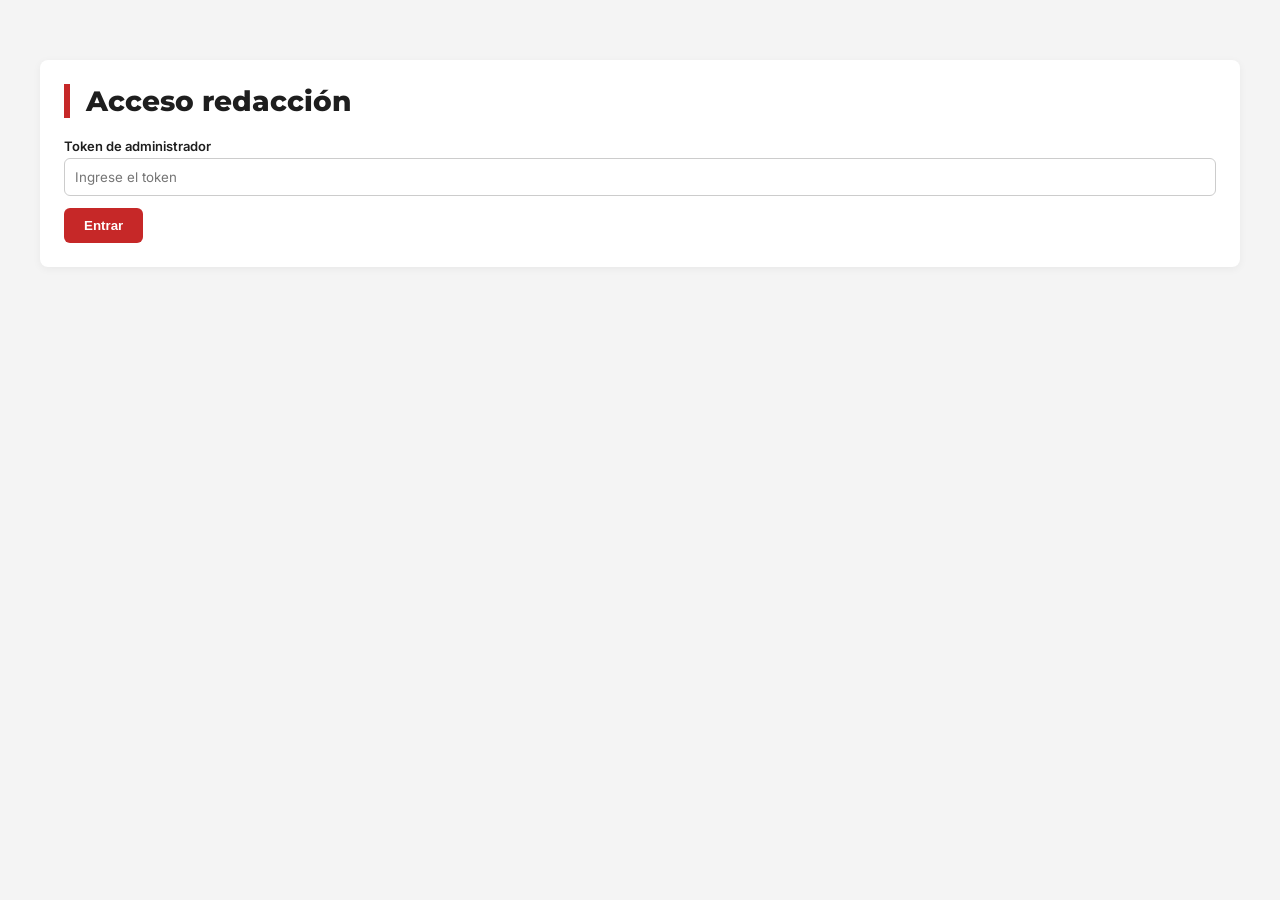
==== admin.html @ 7b851336 "Update admin.html" ====
<!DOCTYPE html>
<html lang="es">
<head>
  <meta charset="UTF-8">
  <meta name="viewport" content="width=device-width, initial-scale=1.0">
  <title>Panel · PUNTO SUR SURESTE</title>
  <link href="https://fonts.googleapis.com/css2?family=Inter:opsz@14..32&family=Montserrat:wght@700;800&family=Poppins:wght@400;600&display=swap" rel="stylesheet">
  <style>
    *{margin:0;padding:0;box-sizing:border-box}
    body{font-family:'Inter',sans-serif;background:#f4f4f4;color:#1e1e1e;padding:20px}
    .login-box,.admin-panel{max-width:1200px;margin:40px auto;background:white;padding:24px;border-radius:8px;box-shadow:0 2px 8px rgba(0,0,0,0.05)}
    h1{font-family:'Montserrat',sans-serif;font-size:28px;font-weight:800;margin-bottom:20px;border-left:6px solid #C62828;padding-left:16px}
    label{font-weight:600;display:block;margin:12px 0 4px;font-size:13px}
    input,select,textarea{width:100%;padding:10px;border:1px solid #ccc;border-radius:6px;font-family:inherit}
    button{background:#C62828;color:white;border:none;padding:10px 20px;border-radius:6px;font-weight:600;cursor:pointer;margin-top:12px}
    button.secondary{background:#2E2E2E}
    table{width:100%;border-collapse:collapse;margin:20px 0}
    th,td{padding:12px;text-align:left;border-bottom:1px solid #ddd}
    .acciones button{margin:0 4px;padding:4px 8px;font-size:12px}
    .msg{padding:10px;margin:12px 0;border-radius:6px}
    .msg.error{background:#ffebee;color:#b71c1c}
    .msg.ok{background:#e8f5e9;color:#1b5e20}
    .form-row{display:grid;grid-template-columns:1fr 1fr;gap:16px}
    @media(max-width:700px){.form-row{grid-template-columns:1fr}}
  </style>
</head>
<body>
<div id="loginSection" class="login-box"><h1>Acceso redacción</h1><label>Token de administrador</label><input type="password" id="tokenInput" placeholder="Ingrese el token"><button onclick="login()">Entrar</button><div id="loginMsg"></div></div>
<div id="adminPanel" style="display:none;" class="admin-panel"><h1>📝 Publicaciones · PUNTO SUR SURESTE</h1><button onclick="mostrarFormulario()" style="margin-bottom:16px;">+ Nueva nota</button><div id="formContainer" style="display:none; border:1px solid #ddd; padding:16px; margin-bottom:20px; border-radius:8px;"></div><div id="listaNotas"></div><button onclick="logout()" class="secondary" style="margin-top:20px;">Cerrar sesión</button></div>
<script>
  const WORKER_URL = "https://puntosur.vinceremx.workers.dev/"; // ← CAMBIE AQUÍ
  let token=null;
  async function fetchAdmin(path,method,body=null){const opts={method,headers:{'Content-Type':'application/json','X-Admin-Token':token}};if(body)opts.body=JSON.stringify(body);const res=await fetch(`${WORKER_URL}${path}`,opts);return await res.json();}
  async function login(){const t=document.getElementById('tokenInput').value.trim();if(!t)return;token=t;try{const data=await fetchAdmin('/api/admin/lista?limit=1','GET');if(data.ok||data.articulos!==undefined){localStorage.setItem('puntosur_token',token);document.getElementById('loginSection').style.display='none';document.getElementById('adminPanel').style.display='block';cargarLista();}else{document.getElementById('loginMsg').innerHTML='<div class="msg error">Token inválido</div>';token=null;}}catch(e){document.getElementById('loginMsg').innerHTML='<div class="msg error">Error de conexión</div>';}}
  async function cargarLista(){const data=await fetchAdmin('/api/admin/lista?limit=100','GET');const arts=data.articulos||[];const html=`<table><thead><tr><th>ID</th><th>Título</th><th>Categoría</th><th>Autor</th><th>Principal</th><th>Fecha</th><th>Acciones</th></tr></thead><tbody>${arts.map(a=>`<tr><td>${a.id}</td><td>${a.titulo.substring(0,60)}</td><td>${a.categoria}</td><td>${a.autor}</td><td>${a.es_principal?'✅':'❌'}</td><td>${new Date(a.timestamp).toLocaleDateString()}</td><td class="acciones"><button onclick="editarNota(${a.id})">Editar</button><button onclick="eliminarNota(${a.id})">Eliminar</button></td></tr>`).join('')}</tbody></table>`;document.getElementById('listaNotas').innerHTML=html;}
  async function eliminarNota(id){if(!confirm('¿Eliminar permanentemente?'))return;const res=await fetchAdmin(`/api/admin/eliminar?id=${id}`,'DELETE');if(res.ok)cargarLista();else alert('Error al eliminar');}
  function mostrarFormulario(nota=null){const isEdit=!!nota;const container=document.getElementById('formContainer');container.innerHTML=`<h3>${isEdit?'Editar nota':'Nueva nota'}</h3><div class="form-row"><div><label>Título *</label><input id="titulo" value="${nota?.titulo||''}"></div><div><label>Categoría</label><select id="categoria"><option>Sureste</option><option>Nacional</option><option>Seguridad</option><option>Deportes</option></select></div></div><div><label>Resumen</label><textarea id="resumen" rows="2">${nota?.resumen||''}</textarea></div><div><label>Cuerpo completo</label><textarea id="cuerpo" rows="8">${nota?.cuerpo||''}</textarea></div><div class="form-row"><div><label>Autor</label><input id="autor" value="${nota?.autor||'Redacción Punto Sur'}"></div><div><label>Cargo</label><input id="cargo" value="${nota?.cargo||''}"></div></div><div class="form-row"><div><label>URL imagen principal</label><input id="imgUrl" value="${nota?.img_url||''}"></div><div><label>URL miniatura</label><input id="imgSmall" value="${nota?.img_small||''}"></div></div><div><label style="display:inline-block; margin-right:12px;"><input type="checkbox" id="esPrincipal" ${nota?.es_principal?'checked':''}> Marcar como principal</label></div><button onclick="guardarNota(${isEdit?nota.id:'null'})">${isEdit?'Actualizar':'Publicar'}</button><button onclick="cancelarForm()" class="secondary">Cancelar</button>`;if(isEdit)document.getElementById('categoria').value=nota.categoria;container.style.display='block';}
  async function guardarNota(id){const data={titulo:document.getElementById('titulo').value.trim(),resumen:document.getElementById('resumen').value,cuerpo:document.getElementById('cuerpo').value,categoria:document.getElementById('categoria').value,autor:document.getElementById('autor').value||'Redacción Punto Sur',cargo:document.getElementById('cargo').value,esPrincipal:document.getElementById('esPrincipal').checked,imgUrl:document.getElementById('imgUrl').value,imgSmall:document.getElementById('imgSmall').value};if(!data.titulo)return alert('El título es obligatorio');let res;if(id){data.id=id;res=await fetchAdmin('/api/admin/editar','PUT',data);}else{res=await fetchAdmin('/api/admin/publicar','POST',data);}if(res.ok){cancelarForm();cargarLista();}else{alert('Error: '+(res.error||'desconocido'));}}
  async function editarNota(id){const data=await fetch(`${WORKER_URL}/api/noticia?id=${id}`).then(r=>r.json());if(data.articulo)mostrarFormulario(data.articulo);}
  function cancelarForm(){document.getElementById('formContainer').style.display='none';}
  function logout(){localStorage.removeItem('puntosur_token');location.reload();}
  const saved=localStorage.getItem('puntosur_token');if(saved){token=saved;document.getElementById('loginSection').style.display='none';document.getElementById('adminPanel').style.display='block';cargarLista();}
</script>
</body>
</html>
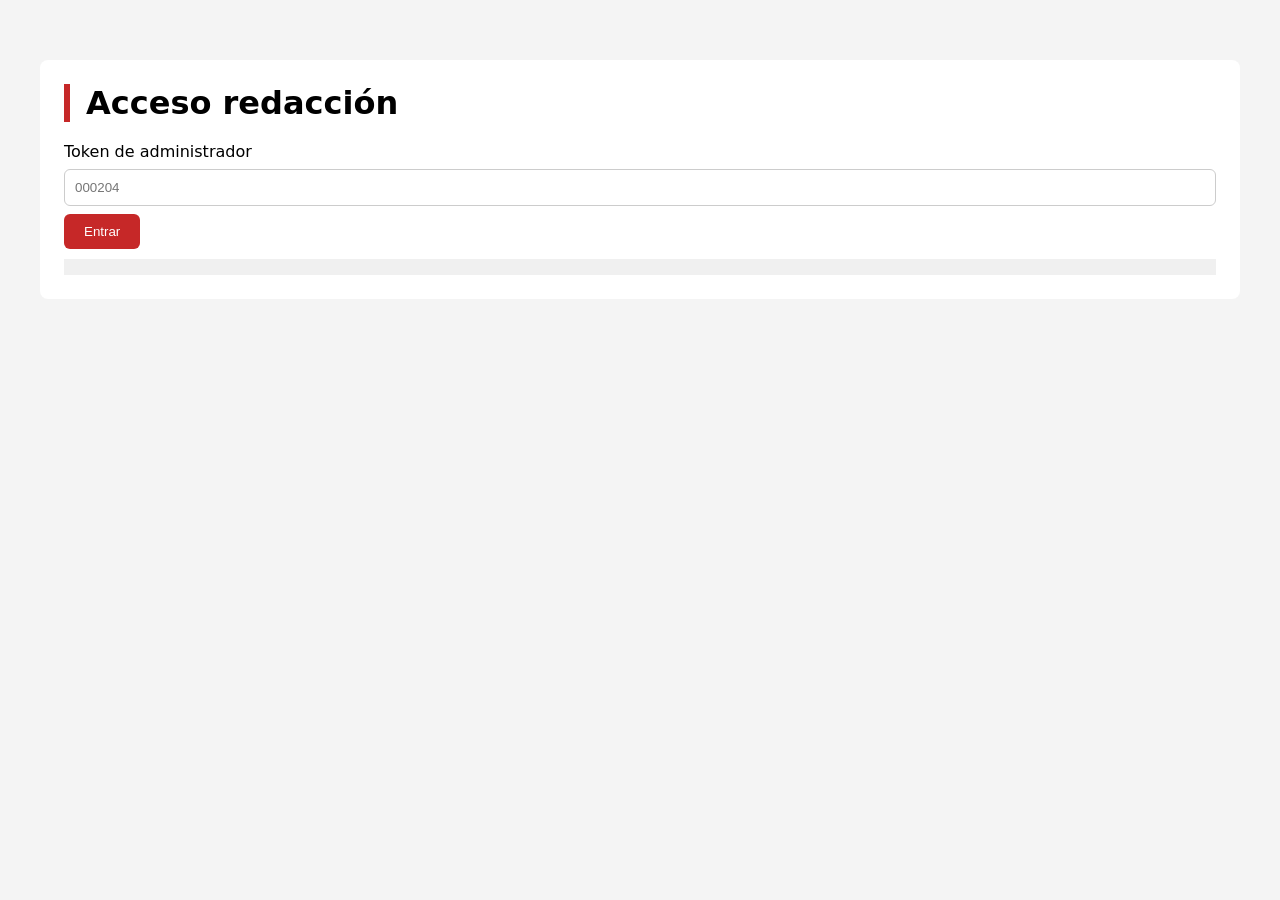
==== commit 6172f4d9: "Update admin.html" ====
--- a/admin.html
+++ b/admin.html
@@ -4,42 +4,148 @@
   <meta charset="UTF-8">
   <meta name="viewport" content="width=device-width, initial-scale=1.0">
   <title>Panel · PUNTO SUR SURESTE</title>
-  <link href="https://fonts.googleapis.com/css2?family=Inter:opsz@14..32&family=Montserrat:wght@700;800&family=Poppins:wght@400;600&display=swap" rel="stylesheet">
   <style>
     *{margin:0;padding:0;box-sizing:border-box}
-    body{font-family:'Inter',sans-serif;background:#f4f4f4;color:#1e1e1e;padding:20px}
-    .login-box,.admin-panel{max-width:1200px;margin:40px auto;background:white;padding:24px;border-radius:8px;box-shadow:0 2px 8px rgba(0,0,0,0.05)}
-    h1{font-family:'Montserrat',sans-serif;font-size:28px;font-weight:800;margin-bottom:20px;border-left:6px solid #C62828;padding-left:16px}
-    label{font-weight:600;display:block;margin:12px 0 4px;font-size:13px}
-    input,select,textarea{width:100%;padding:10px;border:1px solid #ccc;border-radius:6px;font-family:inherit}
-    button{background:#C62828;color:white;border:none;padding:10px 20px;border-radius:6px;font-weight:600;cursor:pointer;margin-top:12px}
+    body{font-family:system-ui;background:#f4f4f4;padding:20px}
+    .login-box,.admin-panel{max-width:1200px;margin:40px auto;background:white;padding:24px;border-radius:8px}
+    h1{border-left:6px solid #C62828;padding-left:16px;margin-bottom:20px}
+    input,textarea,select{width:100%;padding:10px;margin:8px 0;border:1px solid #ccc;border-radius:6px}
+    button{background:#C62828;color:white;border:none;padding:10px 20px;border-radius:6px;cursor:pointer}
     button.secondary{background:#2E2E2E}
-    table{width:100%;border-collapse:collapse;margin:20px 0}
-    th,td{padding:12px;text-align:left;border-bottom:1px solid #ddd}
-    .acciones button{margin:0 4px;padding:4px 8px;font-size:12px}
-    .msg{padding:10px;margin:12px 0;border-radius:6px}
-    .msg.error{background:#ffebee;color:#b71c1c}
-    .msg.ok{background:#e8f5e9;color:#1b5e20}
-    .form-row{display:grid;grid-template-columns:1fr 1fr;gap:16px}
-    @media(max-width:700px){.form-row{grid-template-columns:1fr}}
+    table{width:100%;border-collapse:collapse;margin-top:20px}
+    th,td{padding:10px;text-align:left;border-bottom:1px solid #ddd}
+    .error{color:#b71c1c;background:#ffebee;padding:10px;margin-top:10px}
+    .debug{background:#f0f0f0;padding:8px;font-size:12px;margin-top:10px;word-break:break-all}
   </style>
 </head>
 <body>
-<div id="loginSection" class="login-box"><h1>Acceso redacción</h1><label>Token de administrador</label><input type="password" id="tokenInput" placeholder="Ingrese el token"><button onclick="login()">Entrar</button><div id="loginMsg"></div></div>
-<div id="adminPanel" style="display:none;" class="admin-panel"><h1>📝 Publicaciones · PUNTO SUR SURESTE</h1><button onclick="mostrarFormulario()" style="margin-bottom:16px;">+ Nueva nota</button><div id="formContainer" style="display:none; border:1px solid #ddd; padding:16px; margin-bottom:20px; border-radius:8px;"></div><div id="listaNotas"></div><button onclick="logout()" class="secondary" style="margin-top:20px;">Cerrar sesión</button></div>
+<div id="loginSection" class="login-box">
+  <h1>Acceso redacción</h1>
+  <label>Token de administrador</label>
+  <input type="password" id="tokenInput" placeholder="000204">
+  <button onclick="login()">Entrar</button>
+  <div id="loginMsg"></div>
+  <div class="debug" id="debugInfo"></div>
+</div>
+<div id="adminPanel" style="display:none;" class="admin-panel">
+  <h1>📝 Publicaciones</h1>
+  <button onclick="mostrarFormulario()">+ Nueva nota</button>
+  <div id="formContainer" style="display:none; border:1px solid #ddd; padding:16px; margin:20px 0;"></div>
+  <div id="listaNotas"></div>
+  <button onclick="logout()" class="secondary">Cerrar sesión</button>
+</div>
 <script>
-  const WORKER_URL = "https://puntosur.vinceremx.workers.dev/"; // ← CAMBIE AQUÍ
-  let token=null;
-  async function fetchAdmin(path,method,body=null){const opts={method,headers:{'Content-Type':'application/json','X-Admin-Token':token}};if(body)opts.body=JSON.stringify(body);const res=await fetch(`${WORKER_URL}${path}`,opts);return await res.json();}
-  async function login(){const t=document.getElementById('tokenInput').value.trim();if(!t)return;token=t;try{const data=await fetchAdmin('/api/admin/lista?limit=1','GET');if(data.ok||data.articulos!==undefined){localStorage.setItem('puntosur_token',token);document.getElementById('loginSection').style.display='none';document.getElementById('adminPanel').style.display='block';cargarLista();}else{document.getElementById('loginMsg').innerHTML='<div class="msg error">Token inválido</div>';token=null;}}catch(e){document.getElementById('loginMsg').innerHTML='<div class="msg error">Error de conexión</div>';}}
-  async function cargarLista(){const data=await fetchAdmin('/api/admin/lista?limit=100','GET');const arts=data.articulos||[];const html=`<table><thead><tr><th>ID</th><th>Título</th><th>Categoría</th><th>Autor</th><th>Principal</th><th>Fecha</th><th>Acciones</th></tr></thead><tbody>${arts.map(a=>`<tr><td>${a.id}</td><td>${a.titulo.substring(0,60)}</td><td>${a.categoria}</td><td>${a.autor}</td><td>${a.es_principal?'✅':'❌'}</td><td>${new Date(a.timestamp).toLocaleDateString()}</td><td class="acciones"><button onclick="editarNota(${a.id})">Editar</button><button onclick="eliminarNota(${a.id})">Eliminar</button></td></tr>`).join('')}</tbody></table>`;document.getElementById('listaNotas').innerHTML=html;}
-  async function eliminarNota(id){if(!confirm('¿Eliminar permanentemente?'))return;const res=await fetchAdmin(`/api/admin/eliminar?id=${id}`,'DELETE');if(res.ok)cargarLista();else alert('Error al eliminar');}
-  function mostrarFormulario(nota=null){const isEdit=!!nota;const container=document.getElementById('formContainer');container.innerHTML=`<h3>${isEdit?'Editar nota':'Nueva nota'}</h3><div class="form-row"><div><label>Título *</label><input id="titulo" value="${nota?.titulo||''}"></div><div><label>Categoría</label><select id="categoria"><option>Sureste</option><option>Nacional</option><option>Seguridad</option><option>Deportes</option></select></div></div><div><label>Resumen</label><textarea id="resumen" rows="2">${nota?.resumen||''}</textarea></div><div><label>Cuerpo completo</label><textarea id="cuerpo" rows="8">${nota?.cuerpo||''}</textarea></div><div class="form-row"><div><label>Autor</label><input id="autor" value="${nota?.autor||'Redacción Punto Sur'}"></div><div><label>Cargo</label><input id="cargo" value="${nota?.cargo||''}"></div></div><div class="form-row"><div><label>URL imagen principal</label><input id="imgUrl" value="${nota?.img_url||''}"></div><div><label>URL miniatura</label><input id="imgSmall" value="${nota?.img_small||''}"></div></div><div><label style="display:inline-block; margin-right:12px;"><input type="checkbox" id="esPrincipal" ${nota?.es_principal?'checked':''}> Marcar como principal</label></div><button onclick="guardarNota(${isEdit?nota.id:'null'})">${isEdit?'Actualizar':'Publicar'}</button><button onclick="cancelarForm()" class="secondary">Cancelar</button>`;if(isEdit)document.getElementById('categoria').value=nota.categoria;container.style.display='block';}
-  async function guardarNota(id){const data={titulo:document.getElementById('titulo').value.trim(),resumen:document.getElementById('resumen').value,cuerpo:document.getElementById('cuerpo').value,categoria:document.getElementById('categoria').value,autor:document.getElementById('autor').value||'Redacción Punto Sur',cargo:document.getElementById('cargo').value,esPrincipal:document.getElementById('esPrincipal').checked,imgUrl:document.getElementById('imgUrl').value,imgSmall:document.getElementById('imgSmall').value};if(!data.titulo)return alert('El título es obligatorio');let res;if(id){data.id=id;res=await fetchAdmin('/api/admin/editar','PUT',data);}else{res=await fetchAdmin('/api/admin/publicar','POST',data);}if(res.ok){cancelarForm();cargarLista();}else{alert('Error: '+(res.error||'desconocido'));}}
-  async function editarNota(id){const data=await fetch(`${WORKER_URL}/api/noticia?id=${id}`).then(r=>r.json());if(data.articulo)mostrarFormulario(data.articulo);}
-  function cancelarForm(){document.getElementById('formContainer').style.display='none';}
-  function logout(){localStorage.removeItem('puntosur_token');location.reload();}
-  const saved=localStorage.getItem('puntosur_token');if(saved){token=saved;document.getElementById('loginSection').style.display='none';document.getElementById('adminPanel').style.display='block';cargarLista();}
+  const WORKER_URL = "https://puntosur.vinceremx.workers.dev"; // ← VERIFIQUE QUE SEA ESTA URL
+  let token = null;
+
+  async function fetchAdmin(path, method, body = null) {
+    const opts = {
+      method,
+      headers: { 'Content-Type': 'application/json', 'X-Admin-Token': token }
+    };
+    if (body) opts.body = JSON.stringify(body);
+    const res = await fetch(`${WORKER_URL}${path}`, opts);
+    return await res.json();
+  }
+
+  async function login() {
+    const t = document.getElementById('tokenInput').value.trim();
+    if (!t) return;
+    token = t;
+    document.getElementById('debugInfo').innerHTML = `Enviando token: "${token}" a ${WORKER_URL}/api/admin/lista`;
+    try {
+      const data = await fetchAdmin('/api/admin/lista?limit=1', 'GET');
+      document.getElementById('debugInfo').innerHTML += `<br>Respuesta: ${JSON.stringify(data)}`;
+      if (data.ok === true || data.articulos !== undefined) {
+        localStorage.setItem('puntosur_token', token);
+        document.getElementById('loginSection').style.display = 'none';
+        document.getElementById('adminPanel').style.display = 'block';
+        cargarLista();
+      } else {
+        document.getElementById('loginMsg').innerHTML = '<div class="error">Token inválido. Respuesta: ' + JSON.stringify(data) + '</div>';
+        token = null;
+      }
+    } catch(e) {
+      document.getElementById('loginMsg').innerHTML = '<div class="error">Error de conexión: ' + e.message + '</div>';
+      token = null;
+    }
+  }
+
+  async function cargarLista() {
+    const data = await fetchAdmin('/api/admin/lista?limit=100', 'GET');
+    const arts = data.articulos || [];
+    const html = `<table><thead><tr><th>ID</th><th>Título</th><th>Categoría</th><th>Autor</th><th>Principal</th><th>Fecha</th><th>Acciones</th></tr></thead><tbody>
+      ${arts.map(a => `<tr><td>${a.id}</td><td>${a.titulo.substring(0,60)}</td><td>${a.categoria}</td><td>${a.autor}</td><td>${a.es_principal?'✅':'❌'}</td><td>${new Date(a.timestamp).toLocaleDateString()}</td><td><button onclick="editarNota(${a.id})">Editar</button> <button onclick="eliminarNota(${a.id})">Eliminar</button></td>`).join('')}
+    </tbody></table>`;
+    document.getElementById('listaNotas').innerHTML = html;
+  }
+
+  async function eliminarNota(id) {
+    if(!confirm('¿Eliminar?')) return;
+    const res = await fetchAdmin(`/api/admin/eliminar?id=${id}`, 'DELETE');
+    if(res.ok) cargarLista();
+    else alert('Error');
+  }
+
+  function mostrarFormulario(nota = null) {
+    const isEdit = !!nota;
+    const container = document.getElementById('formContainer');
+    container.innerHTML = `
+      <h3>${isEdit ? 'Editar' : 'Nueva nota'}</h3>
+      <input id="titulo" placeholder="Título *" value="${nota?.titulo || ''}">
+      <select id="categoria"><option>Sureste</option><option>Nacional</option><option>Seguridad</option><option>Deportes</option></select>
+      <textarea id="resumen" rows="2" placeholder="Resumen">${nota?.resumen || ''}</textarea>
+      <textarea id="cuerpo" rows="6" placeholder="Cuerpo">${nota?.cuerpo || ''}</textarea>
+      <input id="autor" placeholder="Autor" value="${nota?.autor || 'Redacción Punto Sur'}">
+      <input id="cargo" placeholder="Cargo" value="${nota?.cargo || ''}">
+      <input id="imgUrl" placeholder="URL imagen principal" value="${nota?.img_url || ''}">
+      <input id="imgSmall" placeholder="URL miniatura" value="${nota?.img_small || ''}">
+      <label><input type="checkbox" id="esPrincipal" ${nota?.es_principal ? 'checked' : ''}> Marcar como principal</label>
+      <button onclick="guardarNota(${isEdit ? nota.id : 'null'})">${isEdit ? 'Actualizar' : 'Publicar'}</button>
+      <button onclick="cancelarForm()" class="secondary">Cancelar</button>
+    `;
+    if(isEdit) document.getElementById('categoria').value = nota.categoria;
+    container.style.display = 'block';
+  }
+
+  async function guardarNota(id) {
+    const data = {
+      titulo: document.getElementById('titulo').value.trim(),
+      resumen: document.getElementById('resumen').value,
+      cuerpo: document.getElementById('cuerpo').value,
+      categoria: document.getElementById('categoria').value,
+      autor: document.getElementById('autor').value || 'Redacción Punto Sur',
+      cargo: document.getElementById('cargo').value,
+      esPrincipal: document.getElementById('esPrincipal').checked,
+      imgUrl: document.getElementById('imgUrl').value,
+      imgSmall: document.getElementById('imgSmall').value
+    };
+    if(!data.titulo) return alert('Título obligatorio');
+    let res;
+    if(id) { data.id = id; res = await fetchAdmin('/api/admin/editar', 'PUT', data); }
+    else { res = await fetchAdmin('/api/admin/publicar', 'POST', data); }
+    if(res.ok) { cancelarForm(); cargarLista(); }
+    else alert('Error: ' + (res.error || 'desconocido'));
+  }
+
+  async function editarNota(id) {
+    const data = await fetch(`${WORKER_URL}/api/noticia?id=${id}`).then(r=>r.json());
+    if(data.articulo) mostrarFormulario(data.articulo);
+  }
+
+  function cancelarForm() { document.getElementById('formContainer').style.display = 'none'; }
+  function logout() { localStorage.removeItem('puntosur_token'); location.reload(); }
+
+  // Limpiar localStorage antiguo al cargar la página
+  const saved = localStorage.getItem('puntosur_token');
+  if(saved) {
+    // Opcional: mostrar un mensaje
+    console.log("Token guardado encontrado:", saved);
+    token = saved;
+    document.getElementById('loginSection').style.display = 'none';
+    document.getElementById('adminPanel').style.display = 'block';
+    cargarLista();
+  }
 </script>
 </body>
 </html>
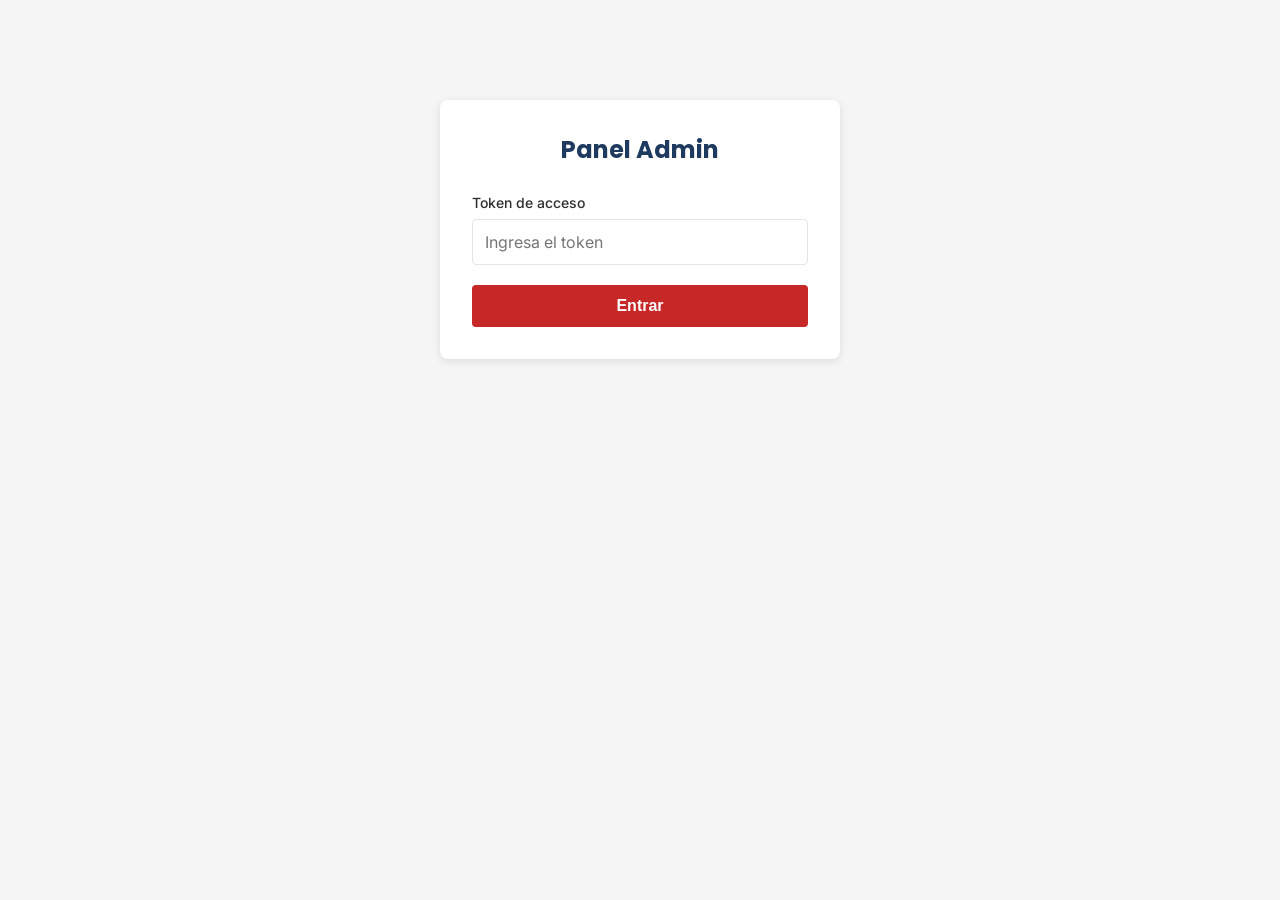
==== commit 096c5340: "Add files via upload" ====
--- a/admin.html
+++ b/admin.html
@@ -1,151 +1,810 @@
-<!DOCTYPE html>
-<html lang="es">
-<head>
-  <meta charset="UTF-8">
-  <meta name="viewport" content="width=device-width, initial-scale=1.0">
-  <title>Panel · PUNTO SUR SURESTE</title>
-  <style>
-    *{margin:0;padding:0;box-sizing:border-box}
-    body{font-family:system-ui;background:#f4f4f4;padding:20px}
-    .login-box,.admin-panel{max-width:1200px;margin:40px auto;background:white;padding:24px;border-radius:8px}
-    h1{border-left:6px solid #C62828;padding-left:16px;margin-bottom:20px}
-    input,textarea,select{width:100%;padding:10px;margin:8px 0;border:1px solid #ccc;border-radius:6px}
-    button{background:#C62828;color:white;border:none;padding:10px 20px;border-radius:6px;cursor:pointer}
-    button.secondary{background:#2E2E2E}
-    table{width:100%;border-collapse:collapse;margin-top:20px}
-    th,td{padding:10px;text-align:left;border-bottom:1px solid #ddd}
-    .error{color:#b71c1c;background:#ffebee;padding:10px;margin-top:10px}
-    .debug{background:#f0f0f0;padding:8px;font-size:12px;margin-top:10px;word-break:break-all}
-  </style>
-</head>
-<body>
-<div id="loginSection" class="login-box">
-  <h1>Acceso redacción</h1>
-  <label>Token de administrador</label>
-  <input type="password" id="tokenInput" placeholder="000204">
-  <button onclick="login()">Entrar</button>
-  <div id="loginMsg"></div>
-  <div class="debug" id="debugInfo"></div>
-</div>
-<div id="adminPanel" style="display:none;" class="admin-panel">
-  <h1>📝 Publicaciones</h1>
-  <button onclick="mostrarFormulario()">+ Nueva nota</button>
-  <div id="formContainer" style="display:none; border:1px solid #ddd; padding:16px; margin:20px 0;"></div>
-  <div id="listaNotas"></div>
-  <button onclick="logout()" class="secondary">Cerrar sesión</button>
-</div>
-<script>
-  const WORKER_URL = "https://puntosur.vinceremx.workers.dev"; // ← VERIFIQUE QUE SEA ESTA URL
-  let token = null;
-
-  async function fetchAdmin(path, method, body = null) {
-    const opts = {
-      method,
-      headers: { 'Content-Type': 'application/json', 'X-Admin-Token': token }
-    };
-    if (body) opts.body = JSON.stringify(body);
-    const res = await fetch(`${WORKER_URL}${path}`, opts);
-    return await res.json();
-  }
-
-  async function login() {
-    const t = document.getElementById('tokenInput').value.trim();
-    if (!t) return;
-    token = t;
-    document.getElementById('debugInfo').innerHTML = `Enviando token: "${token}" a ${WORKER_URL}/api/admin/lista`;
-    try {
-      const data = await fetchAdmin('/api/admin/lista?limit=1', 'GET');
-      document.getElementById('debugInfo').innerHTML += `<br>Respuesta: ${JSON.stringify(data)}`;
-      if (data.ok === true || data.articulos !== undefined) {
-        localStorage.setItem('puntosur_token', token);
-        document.getElementById('loginSection').style.display = 'none';
-        document.getElementById('adminPanel').style.display = 'block';
-        cargarLista();
-      } else {
-        document.getElementById('loginMsg').innerHTML = '<div class="error">Token inválido. Respuesta: ' + JSON.stringify(data) + '</div>';
-        token = null;
-      }
-    } catch(e) {
-      document.getElementById('loginMsg').innerHTML = '<div class="error">Error de conexión: ' + e.message + '</div>';
-      token = null;
-    }
-  }
-
-  async function cargarLista() {
-    const data = await fetchAdmin('/api/admin/lista?limit=100', 'GET');
-    const arts = data.articulos || [];
-    const html = `<table><thead><tr><th>ID</th><th>Título</th><th>Categoría</th><th>Autor</th><th>Principal</th><th>Fecha</th><th>Acciones</th></tr></thead><tbody>
-      ${arts.map(a => `<tr><td>${a.id}</td><td>${a.titulo.substring(0,60)}</td><td>${a.categoria}</td><td>${a.autor}</td><td>${a.es_principal?'✅':'❌'}</td><td>${new Date(a.timestamp).toLocaleDateString()}</td><td><button onclick="editarNota(${a.id})">Editar</button> <button onclick="eliminarNota(${a.id})">Eliminar</button></td>`).join('')}
-    </tbody></table>`;
-    document.getElementById('listaNotas').innerHTML = html;
-  }
-
-  async function eliminarNota(id) {
-    if(!confirm('¿Eliminar?')) return;
-    const res = await fetchAdmin(`/api/admin/eliminar?id=${id}`, 'DELETE');
-    if(res.ok) cargarLista();
-    else alert('Error');
-  }
-
-  function mostrarFormulario(nota = null) {
-    const isEdit = !!nota;
-    const container = document.getElementById('formContainer');
-    container.innerHTML = `
-      <h3>${isEdit ? 'Editar' : 'Nueva nota'}</h3>
-      <input id="titulo" placeholder="Título *" value="${nota?.titulo || ''}">
-      <select id="categoria"><option>Sureste</option><option>Nacional</option><option>Seguridad</option><option>Deportes</option></select>
-      <textarea id="resumen" rows="2" placeholder="Resumen">${nota?.resumen || ''}</textarea>
-      <textarea id="cuerpo" rows="6" placeholder="Cuerpo">${nota?.cuerpo || ''}</textarea>
-      <input id="autor" placeholder="Autor" value="${nota?.autor || 'Redacción Punto Sur'}">
-      <input id="cargo" placeholder="Cargo" value="${nota?.cargo || ''}">
-      <input id="imgUrl" placeholder="URL imagen principal" value="${nota?.img_url || ''}">
-      <input id="imgSmall" placeholder="URL miniatura" value="${nota?.img_small || ''}">
-      <label><input type="checkbox" id="esPrincipal" ${nota?.es_principal ? 'checked' : ''}> Marcar como principal</label>
-      <button onclick="guardarNota(${isEdit ? nota.id : 'null'})">${isEdit ? 'Actualizar' : 'Publicar'}</button>
-      <button onclick="cancelarForm()" class="secondary">Cancelar</button>
-    `;
-    if(isEdit) document.getElementById('categoria').value = nota.categoria;
-    container.style.display = 'block';
-  }
-
-  async function guardarNota(id) {
-    const data = {
-      titulo: document.getElementById('titulo').value.trim(),
-      resumen: document.getElementById('resumen').value,
-      cuerpo: document.getElementById('cuerpo').value,
-      categoria: document.getElementById('categoria').value,
-      autor: document.getElementById('autor').value || 'Redacción Punto Sur',
-      cargo: document.getElementById('cargo').value,
-      esPrincipal: document.getElementById('esPrincipal').checked,
-      imgUrl: document.getElementById('imgUrl').value,
-      imgSmall: document.getElementById('imgSmall').value
-    };
-    if(!data.titulo) return alert('Título obligatorio');
-    let res;
-    if(id) { data.id = id; res = await fetchAdmin('/api/admin/editar', 'PUT', data); }
-    else { res = await fetchAdmin('/api/admin/publicar', 'POST', data); }
-    if(res.ok) { cancelarForm(); cargarLista(); }
-    else alert('Error: ' + (res.error || 'desconocido'));
-  }
-
-  async function editarNota(id) {
-    const data = await fetch(`${WORKER_URL}/api/noticia?id=${id}`).then(r=>r.json());
-    if(data.articulo) mostrarFormulario(data.articulo);
-  }
-
-  function cancelarForm() { document.getElementById('formContainer').style.display = 'none'; }
-  function logout() { localStorage.removeItem('puntosur_token'); location.reload(); }
-
-  // Limpiar localStorage antiguo al cargar la página
-  const saved = localStorage.getItem('puntosur_token');
-  if(saved) {
-    // Opcional: mostrar un mensaje
-    console.log("Token guardado encontrado:", saved);
-    token = saved;
-    document.getElementById('loginSection').style.display = 'none';
-    document.getElementById('adminPanel').style.display = 'block';
-    cargarLista();
-  }
-</script>
-</body>
-</html>
+<!DOCTYPE html>
+<html lang="es">
+<head>
+  <meta charset="UTF-8">
+  <meta name="viewport" content="width=device-width, initial-scale=1.0">
+  <meta name="robots" content="noindex, nofollow">
+  <title>Panel Admin | Punto Sur Sureste</title>
+  <link rel="preconnect" href="https://fonts.googleapis.com">
+  <link rel="preconnect" href="https://fonts.gstatic.com" crossorigin>
+  <link href="https://fonts.googleapis.com/css2?family=Inter:wght@400;500;600&family=Poppins:wght@600&display=swap" rel="stylesheet">
+  <style>
+    :root {
+      --rojo: #C62828;
+      --azul: #1E3A5F;
+      --blanco: #FFFFFF;
+      --gris-carbon: #2E2E2E;
+      --gris-suave: #E5E5E5;
+      --gris-fondo: #F5F5F5;
+      --verde: #2E7D32;
+    }
+    
+    * {
+      box-sizing: border-box;
+      margin: 0;
+      padding: 0;
+    }
+    
+    body {
+      font-family: 'Inter', system-ui, sans-serif;
+      background-color: var(--gris-fondo);
+      color: var(--gris-carbon);
+      line-height: 1.5;
+    }
+    
+    /* Header Admin */
+    .admin-header {
+      background-color: var(--azul);
+      color: var(--blanco);
+      padding: 16px 20px;
+      display: flex;
+      justify-content: space-between;
+      align-items: center;
+      position: sticky;
+      top: 0;
+      z-index: 100;
+    }
+    
+    .admin-titulo {
+      font-family: 'Poppins', sans-serif;
+      font-size: 18px;
+      font-weight: 600;
+    }
+    
+    .btn-salir {
+      background-color: var(--rojo);
+      color: var(--blanco);
+      border: none;
+      padding: 8px 16px;
+      font-size: 14px;
+      font-weight: 500;
+      cursor: pointer;
+      border-radius: 4px;
+    }
+    
+    /* Contenedor principal */
+    .admin-container {
+      max-width: 1200px;
+      margin: 0 auto;
+      padding: 24px 20px;
+    }
+    
+    /* Login */
+    .login-container {
+      max-width: 400px;
+      margin: 100px auto;
+      background: var(--blanco);
+      padding: 32px;
+      border-radius: 8px;
+      box-shadow: 0 2px 8px rgba(0,0,0,0.1);
+    }
+    
+    .login-titulo {
+      font-family: 'Poppins', sans-serif;
+      font-size: 24px;
+      margin-bottom: 24px;
+      text-align: center;
+      color: var(--azul);
+    }
+    
+    /* Formularios */
+    .form-group {
+      margin-bottom: 20px;
+    }
+    
+    .form-label {
+      display: block;
+      font-weight: 500;
+      margin-bottom: 6px;
+      font-size: 14px;
+    }
+    
+    .form-input,
+    .form-select,
+    .form-textarea {
+      width: 100%;
+      padding: 12px;
+      border: 1px solid var(--gris-suave);
+      border-radius: 4px;
+      font-size: 16px;
+      font-family: inherit;
+    }
+    
+    .form-input:focus,
+    .form-select:focus,
+    .form-textarea:focus {
+      outline: none;
+      border-color: var(--azul);
+    }
+    
+    .form-textarea {
+      min-height: 150px;
+      resize: vertical;
+    }
+    
+    .form-checkbox {
+      display: flex;
+      align-items: center;
+      gap: 8px;
+    }
+    
+    .form-checkbox input {
+      width: 18px;
+      height: 18px;
+    }
+    
+    /* Botones */
+    .btn {
+      padding: 12px 24px;
+      font-size: 16px;
+      font-weight: 600;
+      border: none;
+      border-radius: 4px;
+      cursor: pointer;
+      transition: opacity 0.2s;
+    }
+    
+    .btn:hover {
+      opacity: 0.9;
+    }
+    
+    .btn-primary {
+      background-color: var(--rojo);
+      color: var(--blanco);
+    }
+    
+    .btn-secondary {
+      background-color: var(--azul);
+      color: var(--blanco);
+    }
+    
+    .btn-success {
+      background-color: var(--verde);
+      color: var(--blanco);
+    }
+    
+    .btn-block {
+      width: 100%;
+    }
+    
+    .btn-sm {
+      padding: 8px 16px;
+      font-size: 14px;
+    }
+    
+    /* Tabs de navegación */
+    .admin-tabs {
+      display: flex;
+      gap: 0;
+      margin-bottom: 24px;
+      border-bottom: 2px solid var(--gris-suave);
+    }
+    
+    .admin-tab {
+      padding: 12px 24px;
+      background: none;
+      border: none;
+      font-size: 15px;
+      font-weight: 600;
+      color: var(--gris-carbon);
+      cursor: pointer;
+      border-bottom: 2px solid transparent;
+      margin-bottom: -2px;
+    }
+    
+    .admin-tab.active {
+      color: var(--rojo);
+      border-bottom-color: var(--rojo);
+    }
+    
+    /* Paneles */
+    .panel {
+      display: none;
+      background: var(--blanco);
+      padding: 24px;
+      border-radius: 8px;
+      box-shadow: 0 2px 8px rgba(0,0,0,0.05);
+    }
+    
+    .panel.active {
+      display: block;
+    }
+    
+    .panel-titulo {
+      font-family: 'Poppins', sans-serif;
+      font-size: 20px;
+      margin-bottom: 20px;
+      color: var(--azul);
+    }
+    
+    /* Tabla de publicaciones */
+    .tabla-container {
+      overflow-x: auto;
+    }
+    
+    .tabla {
+      width: 100%;
+      border-collapse: collapse;
+      font-size: 14px;
+    }
+    
+    .tabla th,
+    .tabla td {
+      padding: 12px;
+      text-align: left;
+      border-bottom: 1px solid var(--gris-suave);
+    }
+    
+    .tabla th {
+      background-color: var(--gris-fondo);
+      font-weight: 600;
+      white-space: nowrap;
+    }
+    
+    .tabla tr:hover {
+      background-color: var(--gris-fondo);
+    }
+    
+    .tabla-titulo {
+      max-width: 250px;
+      overflow: hidden;
+      text-overflow: ellipsis;
+      white-space: nowrap;
+    }
+    
+    .badge {
+      display: inline-block;
+      padding: 4px 8px;
+      border-radius: 4px;
+      font-size: 12px;
+      font-weight: 600;
+    }
+    
+    .badge-si {
+      background-color: #E8F5E9;
+      color: var(--verde);
+    }
+    
+    .badge-no {
+      background-color: var(--gris-suave);
+      color: #666;
+    }
+    
+    .acciones {
+      display: flex;
+      gap: 8px;
+    }
+    
+    .btn-editar {
+      background-color: var(--azul);
+      color: var(--blanco);
+      padding: 6px 12px;
+      font-size: 13px;
+      border: none;
+      border-radius: 4px;
+      cursor: pointer;
+    }
+    
+    .btn-eliminar {
+      background-color: var(--rojo);
+      color: var(--blanco);
+      padding: 6px 12px;
+      font-size: 13px;
+      border: none;
+      border-radius: 4px;
+      cursor: pointer;
+    }
+    
+    /* Mensajes */
+    .mensaje {
+      padding: 12px 16px;
+      border-radius: 4px;
+      margin-bottom: 20px;
+      font-weight: 500;
+    }
+    
+    .mensaje-exito {
+      background-color: #E8F5E9;
+      color: var(--verde);
+    }
+    
+    .mensaje-error {
+      background-color: #FFEBEE;
+      color: var(--rojo);
+    }
+    
+    /* Grid de formulario */
+    .form-grid {
+      display: grid;
+      gap: 20px;
+    }
+    
+    @media (min-width: 768px) {
+      .form-grid-2 {
+        grid-template-columns: 1fr 1fr;
+      }
+    }
+    
+    /* Oculto */
+    .hidden {
+      display: none !important;
+    }
+    
+    /* Estado vacío */
+    .empty-state {
+      text-align: center;
+      padding: 40px;
+      color: #666;
+    }
+  </style>
+</head>
+<body>
+  <!-- Pantalla de Login -->
+  <div id="loginScreen">
+    <div class="login-container">
+      <h1 class="login-titulo">Panel Admin</h1>
+      <form id="loginForm">
+        <div class="form-group">
+          <label class="form-label" for="tokenInput">Token de acceso</label>
+          <input type="password" id="tokenInput" class="form-input" placeholder="Ingresa el token" required>
+        </div>
+        <button type="submit" class="btn btn-primary btn-block">Entrar</button>
+        <div id="loginError" class="mensaje mensaje-error hidden" style="margin-top: 16px;"></div>
+      </form>
+    </div>
+  </div>
+
+  <!-- Panel Principal -->
+  <div id="adminPanel" class="hidden">
+    <header class="admin-header">
+      <h1 class="admin-titulo">Punto Sur Sureste - Admin</h1>
+      <button class="btn-salir" id="btnSalir">Salir</button>
+    </header>
+
+    <div class="admin-container">
+      <!-- Tabs -->
+      <div class="admin-tabs">
+        <button class="admin-tab active" data-tab="lista">Publicaciones</button>
+        <button class="admin-tab" data-tab="crear">Nueva Publicación</button>
+      </div>
+
+      <!-- Mensajes globales -->
+      <div id="mensajeGlobal" class="mensaje hidden"></div>
+
+      <!-- Panel: Lista de publicaciones -->
+      <div id="panelLista" class="panel active">
+        <h2 class="panel-titulo">Lista de Publicaciones</h2>
+        <div class="tabla-container">
+          <table class="tabla">
+            <thead>
+              <tr>
+                <th>ID</th>
+                <th>Título</th>
+                <th>Categoría</th>
+                <th>Autor</th>
+                <th>Principal</th>
+                <th>Fecha</th>
+                <th>Acciones</th>
+              </tr>
+            </thead>
+            <tbody id="tablaBody">
+              <tr>
+                <td colspan="7" class="empty-state">Cargando...</td>
+              </tr>
+            </tbody>
+          </table>
+        </div>
+      </div>
+
+      <!-- Panel: Crear/Editar publicación -->
+      <div id="panelCrear" class="panel">
+        <h2 class="panel-titulo" id="formTitulo">Nueva Publicación</h2>
+        <form id="formPublicacion">
+          <input type="hidden" id="publicacionId">
+          
+          <div class="form-group">
+            <label class="form-label" for="titulo">Título *</label>
+            <input type="text" id="titulo" class="form-input" placeholder="Escribe el titular de la noticia" required>
+          </div>
+          
+          <div class="form-group">
+            <label class="form-label" for="resumen">Resumen</label>
+            <textarea id="resumen" class="form-textarea" placeholder="Resumen corto de la noticia (opcional)" rows="3"></textarea>
+          </div>
+          
+          <div class="form-group">
+            <label class="form-label" for="cuerpo">Cuerpo de la noticia</label>
+            <textarea id="cuerpo" class="form-textarea" placeholder="Escribe el contenido completo de la noticia" rows="8"></textarea>
+          </div>
+          
+          <div class="form-grid form-grid-2">
+            <div class="form-group">
+              <label class="form-label" for="categoria">Categoría *</label>
+              <select id="categoria" class="form-select" required>
+                <option value="">Selecciona una categoría</option>
+                <option value="sureste">Sureste</option>
+                <option value="nacional">Nacional</option>
+                <option value="seguridad">Seguridad</option>
+                <option value="deportes">Deportes</option>
+              </select>
+            </div>
+            
+            <div class="form-group">
+              <label class="form-label" for="autor">Autor</label>
+              <input type="text" id="autor" class="form-input" placeholder="Nombre del autor" value="Redacción Punto Sur Sureste">
+            </div>
+          </div>
+          
+          <div class="form-grid form-grid-2">
+            <div class="form-group">
+              <label class="form-label" for="cargo">Cargo (opcional)</label>
+              <input type="text" id="cargo" class="form-input" placeholder="Ej: Corresponsal">
+            </div>
+            
+            <div class="form-group">
+              <label class="form-label" for="imgUrl">URL de imagen principal</label>
+              <input type="url" id="imgUrl" class="form-input" placeholder="https://...">
+            </div>
+          </div>
+          
+          <div class="form-group">
+            <label class="form-label" for="imgSmall">URL de miniatura (opcional)</label>
+            <input type="url" id="imgSmall" class="form-input" placeholder="https://...">
+          </div>
+          
+          <div class="form-group">
+            <label class="form-checkbox">
+              <input type="checkbox" id="esPrincipal">
+              <span>Marcar como noticia principal</span>
+            </label>
+          </div>
+          
+          <div style="display: flex; gap: 12px; margin-top: 24px;">
+            <button type="submit" class="btn btn-success" id="btnGuardar">Publicar</button>
+            <button type="button" class="btn btn-secondary" id="btnCancelar">Cancelar</button>
+          </div>
+        </form>
+      </div>
+    </div>
+  </div>
+
+  <script>
+    // =====================================================
+    // CONFIGURACIÓN - CAMBIAR POR TU URL DEL WORKER
+    // =====================================================
+    const API_URL = 'https://puntosur.vinceremx.workers.dev';
+    
+    // =====================================================
+    // ESTADO
+    // =====================================================
+    let token = localStorage.getItem('admin_token') || '';
+    let modoEdicion = false;
+    
+    // =====================================================
+    // ELEMENTOS DOM
+    // =====================================================
+    const loginScreen = document.getElementById('loginScreen');
+    const adminPanel = document.getElementById('adminPanel');
+    const loginForm = document.getElementById('loginForm');
+    const tokenInput = document.getElementById('tokenInput');
+    const loginError = document.getElementById('loginError');
+    const btnSalir = document.getElementById('btnSalir');
+    const tabs = document.querySelectorAll('.admin-tab');
+    const panelLista = document.getElementById('panelLista');
+    const panelCrear = document.getElementById('panelCrear');
+    const tablaBody = document.getElementById('tablaBody');
+    const formPublicacion = document.getElementById('formPublicacion');
+    const formTitulo = document.getElementById('formTitulo');
+    const btnGuardar = document.getElementById('btnGuardar');
+    const btnCancelar = document.getElementById('btnCancelar');
+    const mensajeGlobal = document.getElementById('mensajeGlobal');
+    
+    // =====================================================
+    // FUNCIONES DE AUTENTICACIÓN
+    // =====================================================
+    function verificarSesion() {
+      if (token) {
+        mostrarPanel();
+        cargarPublicaciones();
+      } else {
+        mostrarLogin();
+      }
+    }
+    
+    function mostrarLogin() {
+      loginScreen.classList.remove('hidden');
+      adminPanel.classList.add('hidden');
+    }
+    
+    function mostrarPanel() {
+      loginScreen.classList.add('hidden');
+      adminPanel.classList.remove('hidden');
+    }
+    
+    function cerrarSesion() {
+      localStorage.removeItem('admin_token');
+      token = '';
+      mostrarLogin();
+    }
+    
+    // =====================================================
+    // FUNCIONES DE API
+    // =====================================================
+    async function cargarPublicaciones() {
+      try {
+        const response = await fetch(`${API_URL}/api/admin/lista?limit=100`, {
+          headers: { 'X-Admin-Token': token }
+        });
+        
+        if (!response.ok) {
+          if (response.status === 401) {
+            cerrarSesion();
+            return;
+          }
+          throw new Error('Error al cargar publicaciones');
+        }
+        
+        const data = await response.json();
+        renderizarTabla(data.articulos || data || []);
+      } catch (error) {
+        console.error(error);
+        tablaBody.innerHTML = '<tr><td colspan="7" class="empty-state">Error al cargar publicaciones</td></tr>';
+      }
+    }
+    
+    async function guardarPublicacion(datos) {
+      const url = modoEdicion 
+        ? `${API_URL}/api/admin/editar`
+        : `${API_URL}/api/admin/publicar`;
+      
+      const method = modoEdicion ? 'PUT' : 'POST';
+      
+      try {
+        const response = await fetch(url, {
+          method,
+          headers: {
+            'Content-Type': 'application/json',
+            'X-Admin-Token': token
+          },
+          body: JSON.stringify(datos)
+        });
+        
+        if (!response.ok) {
+          const errorData = await response.json();
+          throw new Error(errorData.error || 'Error al guardar');
+        }
+        
+        return await response.json();
+      } catch (error) {
+        throw error;
+      }
+    }
+    
+    async function eliminarPublicacion(id) {
+      try {
+        const response = await fetch(`${API_URL}/api/admin/eliminar?id=${id}`, {
+          method: 'DELETE',
+          headers: { 'X-Admin-Token': token }
+        });
+        
+        if (!response.ok) throw new Error('Error al eliminar');
+        return true;
+      } catch (error) {
+        throw error;
+      }
+    }
+    
+    // =====================================================
+    // FUNCIONES DE RENDERIZADO
+    // =====================================================
+    function renderizarTabla(publicaciones) {
+      if (publicaciones.length === 0) {
+        tablaBody.innerHTML = '<tr><td colspan="7" class="empty-state">No hay publicaciones</td></tr>';
+        return;
+      }
+      
+      tablaBody.innerHTML = publicaciones.map(pub => `
+        <tr>
+          <td>${pub.id}</td>
+          <td class="tabla-titulo">${pub.titulo || 'Sin título'}</td>
+          <td>${pub.categoria || '-'}</td>
+          <td>${pub.autor || 'Redacción'}</td>
+          <td><span class="badge ${pub.esprincipal ? 'badge-si' : 'badge-no'}">${pub.esprincipal ? 'Sí' : 'No'}</span></td>
+          <td>${formatearFecha(pub.timestamp)}</td>
+          <td class="acciones">
+            <button class="btn-editar" onclick="editarPublicacion(${pub.id})">Editar</button>
+            <button class="btn-eliminar" onclick="confirmarEliminar(${pub.id})">Eliminar</button>
+          </td>
+        </tr>
+      `).join('');
+    }
+    
+    function formatearFecha(timestamp) {
+      if (!timestamp) return '-';
+      const fecha = new Date(timestamp);
+      return fecha.toLocaleDateString('es-MX', { day: 'numeric', month: 'short', year: 'numeric' });
+    }
+    
+    function mostrarMensaje(texto, tipo = 'exito') {
+      mensajeGlobal.textContent = texto;
+      mensajeGlobal.className = `mensaje mensaje-${tipo}`;
+      mensajeGlobal.classList.remove('hidden');
+      
+      setTimeout(() => {
+        mensajeGlobal.classList.add('hidden');
+      }, 4000);
+    }
+    
+    // =====================================================
+    // FUNCIONES DE FORMULARIO
+    // =====================================================
+    function limpiarFormulario() {
+      formPublicacion.reset();
+      document.getElementById('publicacionId').value = '';
+      document.getElementById('autor').value = 'Redacción Punto Sur Sureste';
+      modoEdicion = false;
+      formTitulo.textContent = 'Nueva Publicación';
+      btnGuardar.textContent = 'Publicar';
+    }
+    
+    function cargarFormulario(pub) {
+      document.getElementById('publicacionId').value = pub.id;
+      document.getElementById('titulo').value = pub.titulo || '';
+      document.getElementById('resumen').value = pub.resumen || '';
+      document.getElementById('cuerpo').value = pub.cuerpo || '';
+      document.getElementById('categoria').value = pub.categoria || '';
+      document.getElementById('autor').value = pub.autor || 'Redacción Punto Sur Sureste';
+      document.getElementById('cargo').value = pub.cargo || '';
+      document.getElementById('imgUrl').value = pub.imgurl || '';
+      document.getElementById('imgSmall').value = pub.img_small || '';
+      document.getElementById('esPrincipal').checked = pub.esprincipal || false;
+      
+      modoEdicion = true;
+      formTitulo.textContent = 'Editar Publicación';
+      btnGuardar.textContent = 'Guardar cambios';
+    }
+    
+    // =====================================================
+    // ACCIONES
+    // =====================================================
+    window.editarPublicacion = async function(id) {
+      try {
+        const response = await fetch(`${API_URL}/api/noticia?id=${id}`);
+        if (!response.ok) throw new Error('No se pudo cargar la publicación');
+        
+        const pub = await response.json();
+        cargarFormulario(pub);
+        
+        // Cambiar a tab de crear/editar
+        tabs.forEach(t => t.classList.remove('active'));
+        document.querySelector('[data-tab="crear"]').classList.add('active');
+        panelLista.classList.remove('active');
+        panelCrear.classList.add('active');
+      } catch (error) {
+        mostrarMensaje('Error al cargar la publicación', 'error');
+      }
+    };
+    
+    window.confirmarEliminar = async function(id) {
+      if (!confirm('¿Seguro que quieres eliminar esta publicación? Esta acción no se puede deshacer.')) {
+        return;
+      }
+      
+      try {
+        await eliminarPublicacion(id);
+        mostrarMensaje('Publicación eliminada correctamente');
+        cargarPublicaciones();
+      } catch (error) {
+        mostrarMensaje('Error al eliminar la publicación', 'error');
+      }
+    };
+    
+    // =====================================================
+    // EVENT LISTENERS
+    // =====================================================
+    loginForm.addEventListener('submit', async (e) => {
+      e.preventDefault();
+      
+      const inputToken = tokenInput.value.trim();
+      if (!inputToken) return;
+      
+      // Verificar token haciendo una petición de prueba
+      try {
+        const response = await fetch(`${API_URL}/api/admin/lista?limit=1`, {
+          headers: { 'X-Admin-Token': inputToken }
+        });
+        
+        if (response.ok) {
+          token = inputToken;
+          localStorage.setItem('admin_token', token);
+          loginError.classList.add('hidden');
+          mostrarPanel();
+          cargarPublicaciones();
+        } else {
+          loginError.textContent = 'Token incorrecto';
+          loginError.classList.remove('hidden');
+        }
+      } catch (error) {
+        loginError.textContent = 'Error de conexión';
+        loginError.classList.remove('hidden');
+      }
+    });
+    
+    btnSalir.addEventListener('click', cerrarSesion);
+    
+    tabs.forEach(tab => {
+      tab.addEventListener('click', () => {
+        tabs.forEach(t => t.classList.remove('active'));
+        tab.classList.add('active');
+        
+        const tabName = tab.dataset.tab;
+        panelLista.classList.toggle('active', tabName === 'lista');
+        panelCrear.classList.toggle('active', tabName === 'crear');
+        
+        if (tabName === 'crear' && !modoEdicion) {
+          limpiarFormulario();
+        }
+        
+        if (tabName === 'lista') {
+          cargarPublicaciones();
+        }
+      });
+    });
+    
+    formPublicacion.addEventListener('submit', async (e) => {
+      e.preventDefault();
+      
+      const datos = {
+        titulo: document.getElementById('titulo').value.trim(),
+        resumen: document.getElementById('resumen').value.trim(),
+        cuerpo: document.getElementById('cuerpo').value.trim(),
+        categoria: document.getElementById('categoria').value,
+        autor: document.getElementById('autor').value.trim() || 'Redacción Punto Sur Sureste',
+        cargo: document.getElementById('cargo').value.trim(),
+        imgUrl: document.getElementById('imgUrl').value.trim(),
+        imgSmall: document.getElementById('imgSmall').value.trim(),
+        esPrincipal: document.getElementById('esPrincipal').checked
+      };
+      
+      if (modoEdicion) {
+        datos.id = parseInt(document.getElementById('publicacionId').value);
+      }
+      
+      try {
+        btnGuardar.disabled = true;
+        btnGuardar.textContent = 'Guardando...';
+        
+        await guardarPublicacion(datos);
+        
+        mostrarMensaje(modoEdicion ? 'Publicación actualizada' : 'Publicación creada');
+        limpiarFormulario();
+        
+        // Volver a lista
+        tabs.forEach(t => t.classList.remove('active'));
+        document.querySelector('[data-tab="lista"]').classList.add('active');
+        panelCrear.classList.remove('active');
+        panelLista.classList.add('active');
+        cargarPublicaciones();
+      } catch (error) {
+        mostrarMensaje(error.message || 'Error al guardar', 'error');
+      } finally {
+        btnGuardar.disabled = false;
+        btnGuardar.textContent = modoEdicion ? 'Guardar cambios' : 'Publicar';
+      }
+    });
+    
+    btnCancelar.addEventListener('click', () => {
+      limpiarFormulario();
+      tabs.forEach(t => t.classList.remove('active'));
+      document.querySelector('[data-tab="lista"]').classList.add('active');
+      panelCrear.classList.remove('active');
+      panelLista.classList.add('active');
+    });
+    
+    // =====================================================
+    // INICIALIZACIÓN
+    // =====================================================
+    verificarSesion();
+  </script>
+</body>
+</html>
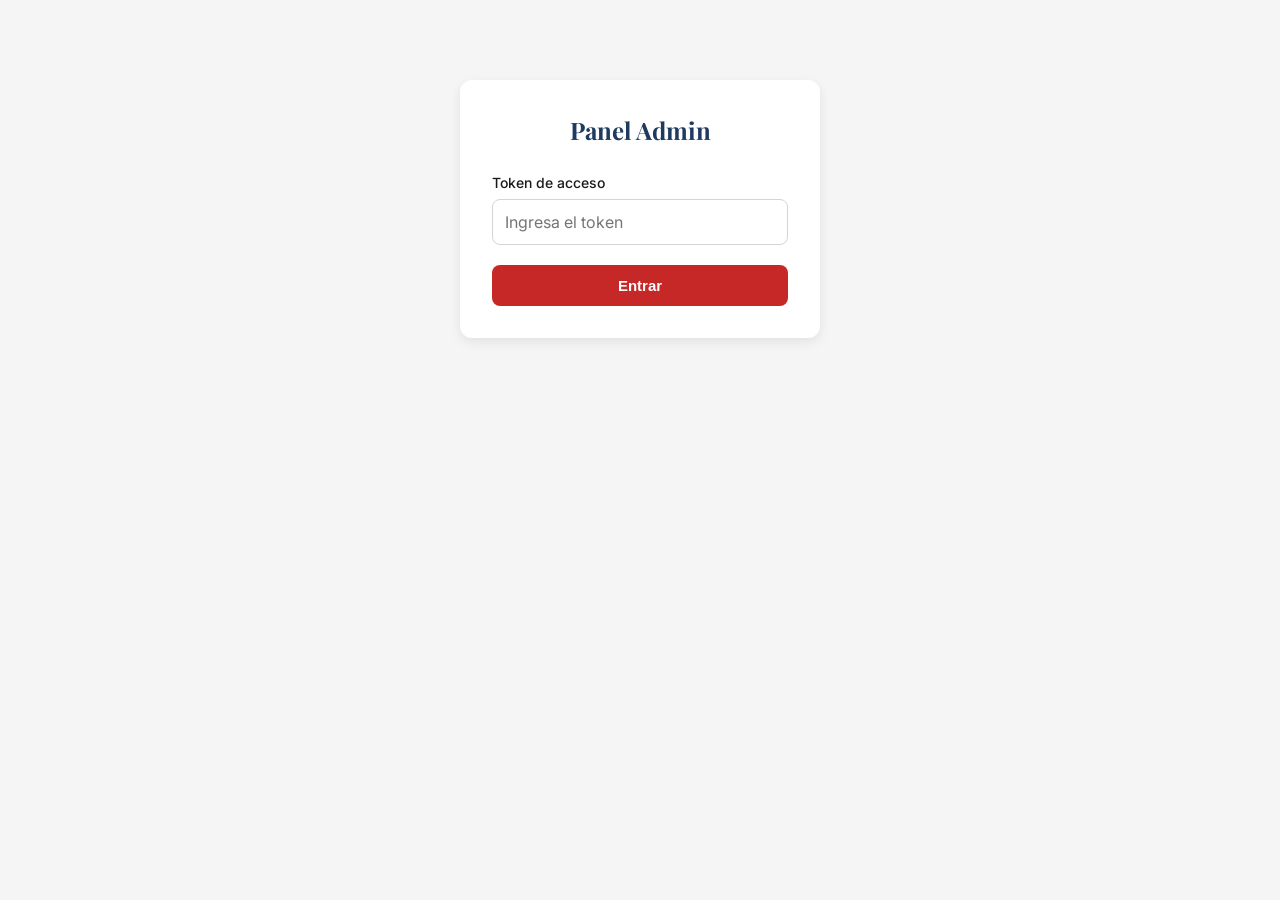
==== commit a88c2216: "Add files via upload" ====
--- a/admin.html
+++ b/admin.html
@@ -4,37 +4,35 @@
   <meta charset="UTF-8">
   <meta name="viewport" content="width=device-width, initial-scale=1.0">
   <meta name="robots" content="noindex, nofollow">
-  <title>Panel Admin | Punto Sur Sureste</title>
+  <title>Panel Admin | Sureste Claro</title>
   <link rel="preconnect" href="https://fonts.googleapis.com">
   <link rel="preconnect" href="https://fonts.gstatic.com" crossorigin>
-  <link href="https://fonts.googleapis.com/css2?family=Inter:wght@400;500;600&family=Poppins:wght@600&display=swap" rel="stylesheet">
+  <link href="https://fonts.googleapis.com/css2?family=Inter:wght@400;500;600&family=Playfair+Display:wght@700&display=swap" rel="stylesheet">
   <style>
     :root {
       --rojo: #C62828;
       --azul: #1E3A5F;
       --blanco: #FFFFFF;
-      --gris-carbon: #2E2E2E;
-      --gris-suave: #E5E5E5;
-      --gris-fondo: #F5F5F5;
-      --verde: #2E7D32;
-    }
-    
-    * {
-      box-sizing: border-box;
-      margin: 0;
-      padding: 0;
-    }
+      --negro: #111111;
+      --gris-900: #1a1a1a;
+      --gris-700: #404040;
+      --gris-500: #737373;
+      --gris-300: #d4d4d4;
+      --gris-100: #f5f5f5;
+      --verde: #16a34a;
+    }
+    
+    * { box-sizing: border-box; margin: 0; padding: 0; }
     
     body {
       font-family: 'Inter', system-ui, sans-serif;
-      background-color: var(--gris-fondo);
-      color: var(--gris-carbon);
+      background: var(--gris-100);
+      color: var(--gris-900);
       line-height: 1.5;
     }
     
-    /* Header Admin */
     .admin-header {
-      background-color: var(--azul);
+      background: var(--azul);
       color: var(--blanco);
       padding: 16px 20px;
       display: flex;
@@ -46,51 +44,46 @@
     }
     
     .admin-titulo {
-      font-family: 'Poppins', sans-serif;
-      font-size: 18px;
-      font-weight: 600;
+      font-family: 'Playfair Display', serif;
+      font-size: 20px;
+      font-weight: 700;
     }
     
     .btn-salir {
-      background-color: var(--rojo);
+      background: var(--rojo);
       color: var(--blanco);
       border: none;
       padding: 8px 16px;
       font-size: 14px;
       font-weight: 500;
       cursor: pointer;
-      border-radius: 4px;
-    }
-    
-    /* Contenedor principal */
+      border-radius: 6px;
+    }
+    
     .admin-container {
-      max-width: 1200px;
+      max-width: 1000px;
       margin: 0 auto;
-      padding: 24px 20px;
-    }
-    
-    /* Login */
+      padding: 24px 16px;
+    }
+    
     .login-container {
-      max-width: 400px;
-      margin: 100px auto;
+      max-width: 360px;
+      margin: 80px auto;
       background: var(--blanco);
       padding: 32px;
-      border-radius: 8px;
-      box-shadow: 0 2px 8px rgba(0,0,0,0.1);
+      border-radius: 12px;
+      box-shadow: 0 4px 12px rgba(0,0,0,0.08);
     }
     
     .login-titulo {
-      font-family: 'Poppins', sans-serif;
+      font-family: 'Playfair Display', serif;
       font-size: 24px;
       margin-bottom: 24px;
       text-align: center;
       color: var(--azul);
     }
     
-    /* Formularios */
-    .form-group {
-      margin-bottom: 20px;
-    }
+    .form-group { margin-bottom: 20px; }
     
     .form-label {
       display: block;
@@ -99,28 +92,22 @@
       font-size: 14px;
     }
     
-    .form-input,
-    .form-select,
-    .form-textarea {
+    .form-input, .form-select, .form-textarea {
       width: 100%;
       padding: 12px;
-      border: 1px solid var(--gris-suave);
-      border-radius: 4px;
+      border: 1px solid var(--gris-300);
+      border-radius: 8px;
       font-size: 16px;
       font-family: inherit;
-    }
-    
-    .form-input:focus,
-    .form-select:focus,
-    .form-textarea:focus {
+      transition: border-color 0.2s;
+    }
+    
+    .form-input:focus, .form-select:focus, .form-textarea:focus {
       outline: none;
       border-color: var(--azul);
     }
     
-    .form-textarea {
-      min-height: 150px;
-      resize: vertical;
-    }
+    .form-textarea { min-height: 120px; resize: vertical; }
     
     .form-checkbox {
       display: flex;
@@ -128,68 +115,43 @@
       gap: 8px;
     }
     
-    .form-checkbox input {
-      width: 18px;
-      height: 18px;
-    }
-    
-    /* Botones */
+    .form-checkbox input { width: 18px; height: 18px; }
+    
     .btn {
       padding: 12px 24px;
-      font-size: 16px;
+      font-size: 15px;
       font-weight: 600;
       border: none;
-      border-radius: 4px;
+      border-radius: 8px;
       cursor: pointer;
       transition: opacity 0.2s;
     }
     
-    .btn:hover {
-      opacity: 0.9;
-    }
-    
-    .btn-primary {
-      background-color: var(--rojo);
-      color: var(--blanco);
-    }
-    
-    .btn-secondary {
-      background-color: var(--azul);
-      color: var(--blanco);
-    }
-    
-    .btn-success {
-      background-color: var(--verde);
-      color: var(--blanco);
-    }
-    
-    .btn-block {
-      width: 100%;
-    }
-    
-    .btn-sm {
-      padding: 8px 16px;
-      font-size: 14px;
-    }
-    
-    /* Tabs de navegación */
+    .btn:hover { opacity: 0.9; }
+    .btn:disabled { opacity: 0.5; cursor: not-allowed; }
+    .btn-primary { background: var(--rojo); color: var(--blanco); }
+    .btn-secondary { background: var(--azul); color: var(--blanco); }
+    .btn-success { background: var(--verde); color: var(--blanco); }
+    .btn-block { width: 100%; }
+    
     .admin-tabs {
       display: flex;
       gap: 0;
       margin-bottom: 24px;
-      border-bottom: 2px solid var(--gris-suave);
+      border-bottom: 2px solid var(--gris-300);
     }
     
     .admin-tab {
-      padding: 12px 24px;
+      padding: 12px 20px;
       background: none;
       border: none;
       font-size: 15px;
       font-weight: 600;
-      color: var(--gris-carbon);
+      color: var(--gris-700);
       cursor: pointer;
       border-bottom: 2px solid transparent;
       margin-bottom: -2px;
+      transition: color 0.2s;
     }
     
     .admin-tab.active {
@@ -197,30 +159,24 @@
       border-bottom-color: var(--rojo);
     }
     
-    /* Paneles */
     .panel {
       display: none;
       background: var(--blanco);
       padding: 24px;
-      border-radius: 8px;
+      border-radius: 12px;
       box-shadow: 0 2px 8px rgba(0,0,0,0.05);
     }
     
-    .panel.active {
-      display: block;
-    }
+    .panel.active { display: block; }
     
     .panel-titulo {
-      font-family: 'Poppins', sans-serif;
+      font-family: 'Playfair Display', serif;
       font-size: 20px;
       margin-bottom: 20px;
       color: var(--azul);
     }
     
-    /* Tabla de publicaciones */
-    .tabla-container {
-      overflow-x: auto;
-    }
+    .tabla-container { overflow-x: auto; }
     
     .tabla {
       width: 100%;
@@ -228,25 +184,22 @@
       font-size: 14px;
     }
     
-    .tabla th,
-    .tabla td {
+    .tabla th, .tabla td {
       padding: 12px;
       text-align: left;
-      border-bottom: 1px solid var(--gris-suave);
+      border-bottom: 1px solid var(--gris-300);
     }
     
     .tabla th {
-      background-color: var(--gris-fondo);
+      background: var(--gris-100);
       font-weight: 600;
       white-space: nowrap;
     }
     
-    .tabla tr:hover {
-      background-color: var(--gris-fondo);
-    }
+    .tabla tr:hover { background: var(--gris-100); }
     
     .tabla-titulo {
-      max-width: 250px;
+      max-width: 200px;
       overflow: hidden;
       text-overflow: ellipsis;
       white-space: nowrap;
@@ -260,86 +213,52 @@
       font-weight: 600;
     }
     
-    .badge-si {
-      background-color: #E8F5E9;
-      color: var(--verde);
-    }
-    
-    .badge-no {
-      background-color: var(--gris-suave);
-      color: #666;
-    }
-    
-    .acciones {
-      display: flex;
-      gap: 8px;
-    }
+    .badge-si { background: #dcfce7; color: var(--verde); }
+    .badge-no { background: var(--gris-100); color: var(--gris-500); }
+    
+    .acciones { display: flex; gap: 8px; }
     
     .btn-editar {
-      background-color: var(--azul);
+      background: var(--azul);
       color: var(--blanco);
       padding: 6px 12px;
       font-size: 13px;
       border: none;
-      border-radius: 4px;
+      border-radius: 6px;
       cursor: pointer;
     }
     
     .btn-eliminar {
-      background-color: var(--rojo);
+      background: var(--rojo);
       color: var(--blanco);
       padding: 6px 12px;
       font-size: 13px;
       border: none;
-      border-radius: 4px;
+      border-radius: 6px;
       cursor: pointer;
     }
     
-    /* Mensajes */
     .mensaje {
       padding: 12px 16px;
-      border-radius: 4px;
+      border-radius: 8px;
       margin-bottom: 20px;
       font-weight: 500;
     }
     
-    .mensaje-exito {
-      background-color: #E8F5E9;
-      color: var(--verde);
-    }
-    
-    .mensaje-error {
-      background-color: #FFEBEE;
-      color: var(--rojo);
-    }
-    
-    /* Grid de formulario */
-    .form-grid {
-      display: grid;
-      gap: 20px;
-    }
-    
-    @media (min-width: 768px) {
-      .form-grid-2 {
-        grid-template-columns: 1fr 1fr;
-      }
-    }
-    
-    /* Oculto */
-    .hidden {
-      display: none !important;
-    }
-    
-    /* Estado vacío */
-    .empty-state {
-      text-align: center;
-      padding: 40px;
-      color: #666;
-    }
+    .mensaje-exito { background: #dcfce7; color: var(--verde); }
+    .mensaje-error { background: #fee2e2; color: var(--rojo); }
+    
+    .form-grid { display: grid; gap: 20px; }
+    
+    @media (min-width: 640px) {
+      .form-grid-2 { grid-template-columns: 1fr 1fr; }
+    }
+    
+    .hidden { display: none !important; }
+    .empty-state { text-align: center; padding: 40px; color: var(--gris-500); }
   </style>
 </head>
 <body>
-  <!-- Pantalla de Login -->
   <div id="loginScreen">
     <div class="login-container">
       <h1 class="login-titulo">Panel Admin</h1>
@@ -354,24 +273,20 @@
     </div>
   </div>
 
-  <!-- Panel Principal -->
   <div id="adminPanel" class="hidden">
     <header class="admin-header">
-      <h1 class="admin-titulo">Punto Sur Sureste - Admin</h1>
+      <h1 class="admin-titulo">Sureste Claro - Admin</h1>
       <button class="btn-salir" id="btnSalir">Salir</button>
     </header>
 
     <div class="admin-container">
-      <!-- Tabs -->
       <div class="admin-tabs">
         <button class="admin-tab active" data-tab="lista">Publicaciones</button>
-        <button class="admin-tab" data-tab="crear">Nueva Publicación</button>
+        <button class="admin-tab" data-tab="crear">Nueva Publicacion</button>
       </div>
 
-      <!-- Mensajes globales -->
       <div id="mensajeGlobal" class="mensaje hidden"></div>
 
-      <!-- Panel: Lista de publicaciones -->
       <div id="panelLista" class="panel active">
         <h2 class="panel-titulo">Lista de Publicaciones</h2>
         <div class="tabla-container">
@@ -379,8 +294,8 @@
             <thead>
               <tr>
                 <th>ID</th>
-                <th>Título</th>
-                <th>Categoría</th>
+                <th>Titulo</th>
+                <th>Categoria</th>
                 <th>Autor</th>
                 <th>Principal</th>
                 <th>Fecha</th>
@@ -388,40 +303,37 @@
               </tr>
             </thead>
             <tbody id="tablaBody">
-              <tr>
-                <td colspan="7" class="empty-state">Cargando...</td>
-              </tr>
+              <tr><td colspan="7" class="empty-state">Cargando...</td></tr>
             </tbody>
           </table>
         </div>
       </div>
 
-      <!-- Panel: Crear/Editar publicación -->
       <div id="panelCrear" class="panel">
-        <h2 class="panel-titulo" id="formTitulo">Nueva Publicación</h2>
+        <h2 class="panel-titulo" id="formTitulo">Nueva Publicacion</h2>
         <form id="formPublicacion">
           <input type="hidden" id="publicacionId">
           
           <div class="form-group">
-            <label class="form-label" for="titulo">Título *</label>
-            <input type="text" id="titulo" class="form-input" placeholder="Escribe el titular de la noticia" required>
+            <label class="form-label" for="titulo">Titulo *</label>
+            <input type="text" id="titulo" class="form-input" placeholder="Escribe el titular" required>
           </div>
           
           <div class="form-group">
             <label class="form-label" for="resumen">Resumen</label>
-            <textarea id="resumen" class="form-textarea" placeholder="Resumen corto de la noticia (opcional)" rows="3"></textarea>
+            <textarea id="resumen" class="form-textarea" placeholder="Resumen corto (opcional)" rows="3"></textarea>
           </div>
           
           <div class="form-group">
             <label class="form-label" for="cuerpo">Cuerpo de la noticia</label>
-            <textarea id="cuerpo" class="form-textarea" placeholder="Escribe el contenido completo de la noticia" rows="8"></textarea>
+            <textarea id="cuerpo" class="form-textarea" placeholder="Contenido completo" rows="8"></textarea>
           </div>
           
           <div class="form-grid form-grid-2">
             <div class="form-group">
-              <label class="form-label" for="categoria">Categoría *</label>
+              <label class="form-label" for="categoria">Categoria *</label>
               <select id="categoria" class="form-select" required>
-                <option value="">Selecciona una categoría</option>
+                <option value="">Selecciona</option>
                 <option value="sureste">Sureste</option>
                 <option value="nacional">Nacional</option>
                 <option value="seguridad">Seguridad</option>
@@ -431,7 +343,7 @@
             
             <div class="form-group">
               <label class="form-label" for="autor">Autor</label>
-              <input type="text" id="autor" class="form-input" placeholder="Nombre del autor" value="Redacción Punto Sur Sureste">
+              <input type="text" id="autor" class="form-input" placeholder="Nombre" value="Redaccion Sureste Claro">
             </div>
           </div>
           
@@ -442,13 +354,13 @@
             </div>
             
             <div class="form-group">
-              <label class="form-label" for="imgUrl">URL de imagen principal</label>
+              <label class="form-label" for="imgUrl">URL de imagen</label>
               <input type="url" id="imgUrl" class="form-input" placeholder="https://...">
             </div>
           </div>
           
           <div class="form-group">
-            <label class="form-label" for="imgSmall">URL de miniatura (opcional)</label>
+            <label class="form-label" for="imgSmall">URL miniatura (opcional)</label>
             <input type="url" id="imgSmall" class="form-input" placeholder="https://...">
           </div>
           
@@ -469,20 +381,11 @@
   </div>
 
   <script>
-    // =====================================================
-    // CONFIGURACIÓN - CAMBIAR POR TU URL DEL WORKER
-    // =====================================================
     const API_URL = 'https://puntosur.vinceremx.workers.dev';
     
-    // =====================================================
-    // ESTADO
-    // =====================================================
     let token = localStorage.getItem('admin_token') || '';
     let modoEdicion = false;
     
-    // =====================================================
-    // ELEMENTOS DOM
-    // =====================================================
     const loginScreen = document.getElementById('loginScreen');
     const adminPanel = document.getElementById('adminPanel');
     const loginForm = document.getElementById('loginForm');
@@ -499,9 +402,6 @@
     const btnCancelar = document.getElementById('btnCancelar');
     const mensajeGlobal = document.getElementById('mensajeGlobal');
     
-    // =====================================================
-    // FUNCIONES DE AUTENTICACIÓN
-    // =====================================================
     function verificarSesion() {
       if (token) {
         mostrarPanel();
@@ -527,9 +427,6 @@
       mostrarLogin();
     }
     
-    // =====================================================
-    // FUNCIONES DE API
-    // =====================================================
     async function cargarPublicaciones() {
       try {
         const response = await fetch(`${API_URL}/api/admin/lista?limit=100`, {
@@ -537,113 +434,86 @@
         });
         
         if (!response.ok) {
-          if (response.status === 401) {
-            cerrarSesion();
-            return;
-          }
-          throw new Error('Error al cargar publicaciones');
+          if (response.status === 401) { cerrarSesion(); return; }
+          throw new Error('Error');
         }
         
         const data = await response.json();
-        renderizarTabla(data.articulos || data || []);
+        renderizarTabla(data.articulos || []);
       } catch (error) {
         console.error(error);
-        tablaBody.innerHTML = '<tr><td colspan="7" class="empty-state">Error al cargar publicaciones</td></tr>';
+        tablaBody.innerHTML = '<tr><td colspan="7" class="empty-state">Error al cargar</td></tr>';
       }
     }
     
     async function guardarPublicacion(datos) {
-      const url = modoEdicion 
-        ? `${API_URL}/api/admin/editar`
-        : `${API_URL}/api/admin/publicar`;
-      
-      const method = modoEdicion ? 'PUT' : 'POST';
-      
-      try {
-        const response = await fetch(url, {
-          method,
-          headers: {
-            'Content-Type': 'application/json',
-            'X-Admin-Token': token
-          },
-          body: JSON.stringify(datos)
-        });
-        
-        if (!response.ok) {
-          const errorData = await response.json();
-          throw new Error(errorData.error || 'Error al guardar');
-        }
-        
-        return await response.json();
-      } catch (error) {
-        throw error;
-      }
+      const url = modoEdicion ? `${API_URL}/api/admin/editar` : `${API_URL}/api/admin/publicar`;
+      
+      const response = await fetch(url, {
+        method: modoEdicion ? 'PUT' : 'POST',
+        headers: { 'Content-Type': 'application/json', 'X-Admin-Token': token },
+        body: JSON.stringify(datos)
+      });
+      
+      if (!response.ok) {
+        const err = await response.json();
+        throw new Error(err.error || 'Error al guardar');
+      }
+      
+      return await response.json();
     }
     
     async function eliminarPublicacion(id) {
-      try {
-        const response = await fetch(`${API_URL}/api/admin/eliminar?id=${id}`, {
-          method: 'DELETE',
-          headers: { 'X-Admin-Token': token }
-        });
-        
-        if (!response.ok) throw new Error('Error al eliminar');
-        return true;
-      } catch (error) {
-        throw error;
-      }
-    }
-    
-    // =====================================================
-    // FUNCIONES DE RENDERIZADO
-    // =====================================================
+      const response = await fetch(`${API_URL}/api/admin/eliminar?id=${id}`, {
+        method: 'DELETE',
+        headers: { 'X-Admin-Token': token }
+      });
+      if (!response.ok) throw new Error('Error');
+      return true;
+    }
+    
     function renderizarTabla(publicaciones) {
       if (publicaciones.length === 0) {
         tablaBody.innerHTML = '<tr><td colspan="7" class="empty-state">No hay publicaciones</td></tr>';
         return;
       }
       
-      tablaBody.innerHTML = publicaciones.map(pub => `
+      tablaBody.innerHTML = publicaciones.map(pub => {
+        const esPrincipal = pub.es_principal == 1 || pub.esprincipal;
+        return `
         <tr>
           <td>${pub.id}</td>
-          <td class="tabla-titulo">${pub.titulo || 'Sin título'}</td>
+          <td class="tabla-titulo">${pub.titulo || 'Sin titulo'}</td>
           <td>${pub.categoria || '-'}</td>
-          <td>${pub.autor || 'Redacción'}</td>
-          <td><span class="badge ${pub.esprincipal ? 'badge-si' : 'badge-no'}">${pub.esprincipal ? 'Sí' : 'No'}</span></td>
+          <td>${pub.autor || 'Redaccion'}</td>
+          <td><span class="badge ${esPrincipal ? 'badge-si' : 'badge-no'}">${esPrincipal ? 'Si' : 'No'}</span></td>
           <td>${formatearFecha(pub.timestamp)}</td>
           <td class="acciones">
             <button class="btn-editar" onclick="editarPublicacion(${pub.id})">Editar</button>
             <button class="btn-eliminar" onclick="confirmarEliminar(${pub.id})">Eliminar</button>
           </td>
-        </tr>
-      `).join('');
+        </tr>`;
+      }).join('');
     }
     
     function formatearFecha(timestamp) {
       if (!timestamp) return '-';
-      const fecha = new Date(timestamp);
-      return fecha.toLocaleDateString('es-MX', { day: 'numeric', month: 'short', year: 'numeric' });
+      return new Date(timestamp).toLocaleDateString('es-MX', { day: 'numeric', month: 'short', year: 'numeric' });
     }
     
     function mostrarMensaje(texto, tipo = 'exito') {
       mensajeGlobal.textContent = texto;
       mensajeGlobal.className = `mensaje mensaje-${tipo}`;
       mensajeGlobal.classList.remove('hidden');
-      
-      setTimeout(() => {
-        mensajeGlobal.classList.add('hidden');
-      }, 4000);
-    }
-    
-    // =====================================================
-    // FUNCIONES DE FORMULARIO
-    // =====================================================
+      setTimeout(() => mensajeGlobal.classList.add('hidden'), 4000);
+    }
+    
     function limpiarFormulario() {
       formPublicacion.reset();
       document.getElementById('publicacionId').value = '';
-      document.getElementById('autor').value = 'Redacción Punto Sur Sureste';
+      document.getElementById('autor').value = 'Redaccion Sureste Claro';
       modoEdicion = false;
-      formTitulo.textContent = 'Nueva Publicación';
+      formTitulo.textContent = 'Nueva Publicacion';
       btnGuardar.textContent = 'Publicar';
     }
     
@@ -653,62 +523,54 @@
       document.getElementById('resumen').value = pub.resumen || '';
       document.getElementById('cuerpo').value = pub.cuerpo || '';
       document.getElementById('categoria').value = pub.categoria || '';
-      document.getElementById('autor').value = pub.autor || 'Redacción Punto Sur Sureste';
+      document.getElementById('autor').value = pub.autor || 'Redaccion Sureste Claro';
       document.getElementById('cargo').value = pub.cargo || '';
-      document.getElementById('imgUrl').value = pub.imgurl || '';
+      document.getElementById('imgUrl').value = pub.img_url || pub.imgurl || '';
       document.getElementById('imgSmall').value = pub.img_small || '';
-      document.getElementById('esPrincipal').checked = pub.esprincipal || false;
+      document.getElementById('esPrincipal').checked = pub.es_principal == 1 || pub.esprincipal || false;
       
       modoEdicion = true;
-      formTitulo.textContent = 'Editar Publicación';
+      formTitulo.textContent = 'Editar Publicacion';
       btnGuardar.textContent = 'Guardar cambios';
     }
     
-    // =====================================================
-    // ACCIONES
-    // =====================================================
     window.editarPublicacion = async function(id) {
       try {
         const response = await fetch(`${API_URL}/api/noticia?id=${id}`);
-        if (!response.ok) throw new Error('No se pudo cargar la publicación');
-        
-        const pub = await response.json();
+        if (!response.ok) throw new Error('No se pudo cargar');
+        
+        const data = await response.json();
+        const pub = data.articulo || data;
+        if (!pub) throw new Error('No encontrada');
+        
         cargarFormulario(pub);
         
-        // Cambiar a tab de crear/editar
         tabs.forEach(t => t.classList.remove('active'));
         document.querySelector('[data-tab="crear"]').classList.add('active');
         panelLista.classList.remove('active');
         panelCrear.classList.add('active');
       } catch (error) {
-        mostrarMensaje('Error al cargar la publicación', 'error');
+        mostrarMensaje('Error al cargar', 'error');
       }
     };
     
     window.confirmarEliminar = async function(id) {
-      if (!confirm('¿Seguro que quieres eliminar esta publicación? Esta acción no se puede deshacer.')) {
-        return;
-      }
+      if (!confirm('Eliminar esta publicacion?')) return;
       
       try {
         await eliminarPublicacion(id);
-        mostrarMensaje('Publicación eliminada correctamente');
+        mostrarMensaje('Eliminada correctamente');
         cargarPublicaciones();
       } catch (error) {
-        mostrarMensaje('Error al eliminar la publicación', 'error');
+        mostrarMensaje('Error al eliminar', 'error');
       }
     };
     
-    // =====================================================
-    // EVENT LISTENERS
-    // =====================================================
     loginForm.addEventListener('submit', async (e) => {
       e.preventDefault();
-      
       const inputToken = tokenInput.value.trim();
       if (!inputToken) return;
       
-      // Verificar token haciendo una petición de prueba
       try {
         const response = await fetch(`${API_URL}/api/admin/lista?limit=1`, {
           headers: { 'X-Admin-Token': inputToken }
@@ -725,7 +587,7 @@
           loginError.classList.remove('hidden');
         }
       } catch (error) {
-        loginError.textContent = 'Error de conexión';
+        loginError.textContent = 'Error de conexion';
         loginError.classList.remove('hidden');
       }
     });
@@ -741,13 +603,8 @@
         panelLista.classList.toggle('active', tabName === 'lista');
         panelCrear.classList.toggle('active', tabName === 'crear');
         
-        if (tabName === 'crear' && !modoEdicion) {
-          limpiarFormulario();
-        }
-        
-        if (tabName === 'lista') {
-          cargarPublicaciones();
-        }
+        if (tabName === 'crear' && !modoEdicion) limpiarFormulario();
+        if (tabName === 'lista') cargarPublicaciones();
       });
     });
     
@@ -759,34 +616,33 @@
         resumen: document.getElementById('resumen').value.trim(),
         cuerpo: document.getElementById('cuerpo').value.trim(),
         categoria: document.getElementById('categoria').value,
-        autor: document.getElementById('autor').value.trim() || 'Redacción Punto Sur Sureste',
+        autor: document.getElementById('autor').value.trim() || 'Redaccion Sureste Claro',
         cargo: document.getElementById('cargo').value.trim(),
         imgUrl: document.getElementById('imgUrl').value.trim(),
         imgSmall: document.getElementById('imgSmall').value.trim(),
         esPrincipal: document.getElementById('esPrincipal').checked
       };
       
-      if (modoEdicion) {
-        datos.id = parseInt(document.getElementById('publicacionId').value);
-      }
+      if (modoEdicion) datos.id = parseInt(document.getElementById('publicacionId').value);
+      
+      if (!datos.titulo) { mostrarMensaje('El titulo es obligatorio', 'error'); return; }
+      if (!datos.categoria) { mostrarMensaje('La categoria es obligatoria', 'error'); return; }
       
       try {
         btnGuardar.disabled = true;
         btnGuardar.textContent = 'Guardando...';
         
         await guardarPublicacion(datos);
-        
-        mostrarMensaje(modoEdicion ? 'Publicación actualizada' : 'Publicación creada');
+        mostrarMensaje(modoEdicion ? 'Actualizada' : 'Publicada');
         limpiarFormulario();
         
-        // Volver a lista
         tabs.forEach(t => t.classList.remove('active'));
         document.querySelector('[data-tab="lista"]').classList.add('active');
         panelCrear.classList.remove('active');
         panelLista.classList.add('active');
         cargarPublicaciones();
       } catch (error) {
-        mostrarMensaje(error.message || 'Error al guardar', 'error');
+        mostrarMensaje(error.message || 'Error', 'error');
       } finally {
         btnGuardar.disabled = false;
         btnGuardar.textContent = modoEdicion ? 'Guardar cambios' : 'Publicar';
@@ -801,9 +657,6 @@
       panelLista.classList.add('active');
     });
     
-    // =====================================================
-    // INICIALIZACIÓN
-    // =====================================================
     verificarSesion();
   </script>
 </body>
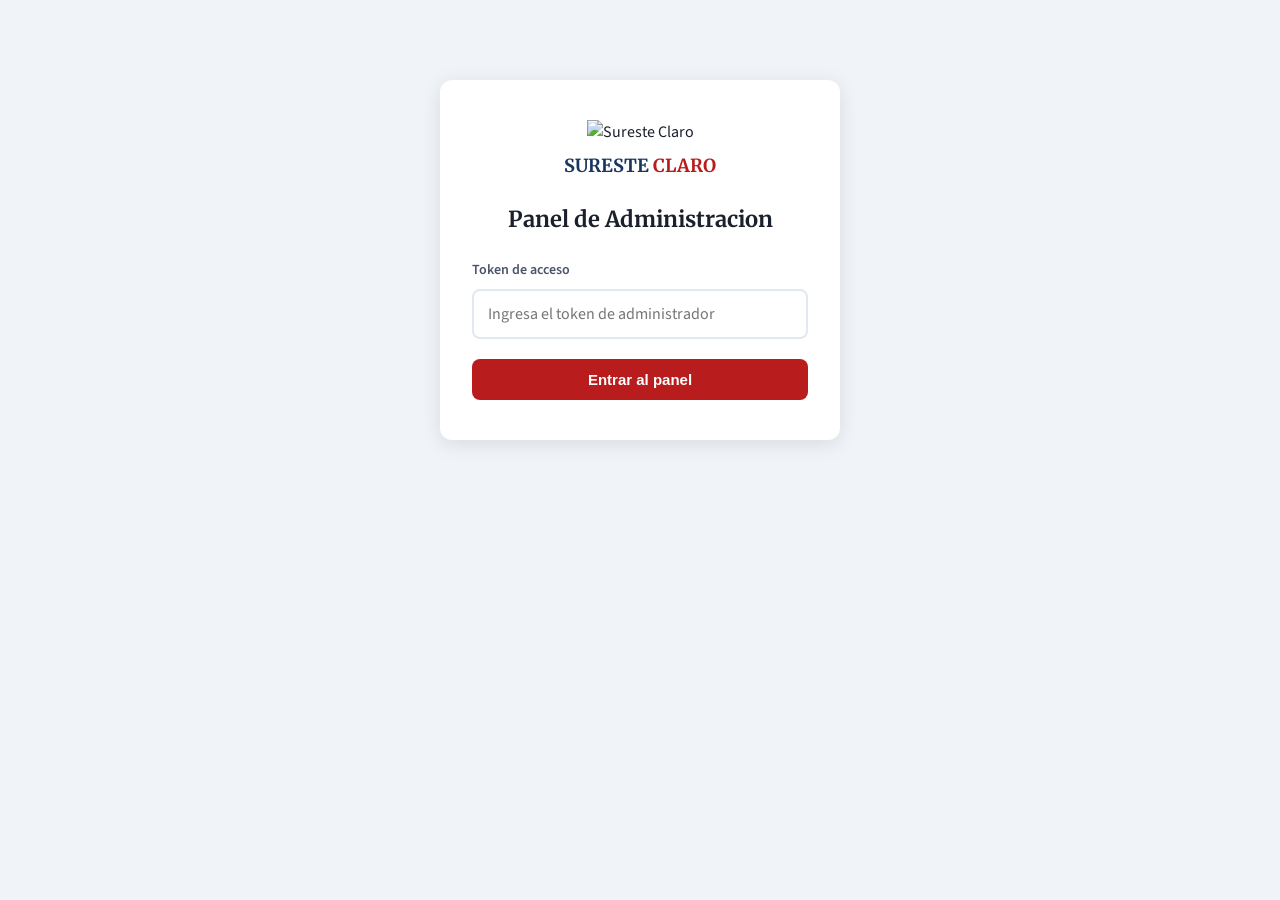
==== commit 28b2ef49: "Add files via upload" ====
--- a/admin.html
+++ b/admin.html
@@ -7,26 +7,30 @@
   <title>Panel Admin | Sureste Claro</title>
   <link rel="preconnect" href="https://fonts.googleapis.com">
   <link rel="preconnect" href="https://fonts.gstatic.com" crossorigin>
-  <link href="https://fonts.googleapis.com/css2?family=Inter:wght@400;500;600&family=Playfair+Display:wght@700&display=swap" rel="stylesheet">
+  <link href="https://fonts.googleapis.com/css2?family=Merriweather:wght@700;900&family=Source+Sans+3:wght@400;500;600;700&display=swap" rel="stylesheet">
   <style>
     :root {
-      --rojo: #C62828;
-      --azul: #1E3A5F;
-      --blanco: #FFFFFF;
-      --negro: #111111;
-      --gris-900: #1a1a1a;
-      --gris-700: #404040;
-      --gris-500: #737373;
-      --gris-300: #d4d4d4;
-      --gris-100: #f5f5f5;
-      --verde: #16a34a;
+      --rojo: #B91C1C;
+      --rojo-dark: #991B1B;
+      --azul: #1a365d;
+      --azul-light: #2c5282;
+      --blanco: #ffffff;
+      --negro: #1a202c;
+      --gris-900: #1a202c;
+      --gris-700: #4a5568;
+      --gris-500: #718096;
+      --gris-300: #e2e8f0;
+      --gris-100: #f7fafc;
+      --gris-50: #f0f4f8;
+      --verde: #059669;
+      --verde-light: #d1fae5;
     }
     
     * { box-sizing: border-box; margin: 0; padding: 0; }
     
     body {
-      font-family: 'Inter', system-ui, sans-serif;
-      background: var(--gris-100);
+      font-family: 'Source Sans 3', system-ui, sans-serif;
+      background: var(--gris-50);
       color: var(--gris-900);
       line-height: 1.5;
     }
@@ -41,12 +45,24 @@
       position: sticky;
       top: 0;
       z-index: 100;
+      box-shadow: 0 2px 8px rgba(0,0,0,0.15);
     }
     
     .admin-titulo {
-      font-family: 'Playfair Display', serif;
-      font-size: 20px;
+      font-family: 'Merriweather', serif;
+      font-size: 18px;
       font-weight: 700;
+      display: flex;
+      align-items: center;
+      gap: 8px;
+    }
+    
+    .admin-titulo span {
+      color: var(--rojo);
+      background: var(--blanco);
+      padding: 2px 8px;
+      border-radius: 4px;
+      font-size: 14px;
     }
     
     .btn-salir {
@@ -55,9 +71,14 @@
       border: none;
       padding: 8px 16px;
       font-size: 14px;
-      font-weight: 500;
+      font-weight: 600;
       cursor: pointer;
       border-radius: 6px;
+      transition: background 0.2s;
+    }
+    
+    .btn-salir:hover {
+      background: var(--rojo-dark);
     }
     
     .admin-container {
@@ -67,44 +88,68 @@
     }
     
     .login-container {
-      max-width: 360px;
+      max-width: 400px;
       margin: 80px auto;
       background: var(--blanco);
-      padding: 32px;
+      padding: 40px 32px;
       border-radius: 12px;
-      box-shadow: 0 4px 12px rgba(0,0,0,0.08);
+      box-shadow: 0 4px 20px rgba(0,0,0,0.1);
+    }
+    
+    .login-logo {
+      text-align: center;
+      margin-bottom: 24px;
+    }
+    
+    .login-logo img {
+      height: 60px;
+      margin: 0 auto 8px;
+    }
+    
+    .login-logo-text {
+      font-family: 'Merriweather', serif;
+      font-size: 18px;
+      font-weight: 700;
+      color: var(--azul);
+    }
+    
+    .login-logo-text span {
+      color: var(--rojo);
     }
     
     .login-titulo {
-      font-family: 'Playfair Display', serif;
-      font-size: 24px;
+      font-family: 'Merriweather', serif;
+      font-size: 22px;
       margin-bottom: 24px;
       text-align: center;
-      color: var(--azul);
+      color: var(--gris-900);
     }
     
     .form-group { margin-bottom: 20px; }
     
     .form-label {
       display: block;
-      font-weight: 500;
-      margin-bottom: 6px;
+      font-weight: 600;
+      margin-bottom: 8px;
       font-size: 14px;
+      color: var(--gris-700);
     }
     
     .form-input, .form-select, .form-textarea {
       width: 100%;
-      padding: 12px;
-      border: 1px solid var(--gris-300);
+      padding: 12px 14px;
+      border: 2px solid var(--gris-300);
       border-radius: 8px;
       font-size: 16px;
       font-family: inherit;
-      transition: border-color 0.2s;
+      transition: border-color 0.2s, box-shadow 0.2s;
+      background: var(--blanco);
     }
     
     .form-input:focus, .form-select:focus, .form-textarea:focus {
       outline: none;
       border-color: var(--azul);
+      box-shadow: 0 0 0 3px rgba(26, 54, 93, 0.1);
     }
     
     .form-textarea { min-height: 120px; resize: vertical; }
@@ -112,10 +157,76 @@
     .form-checkbox {
       display: flex;
       align-items: center;
-      gap: 8px;
-    }
-    
-    .form-checkbox input { width: 18px; height: 18px; }
+      gap: 10px;
+      padding: 12px;
+      background: var(--gris-100);
+      border-radius: 8px;
+      cursor: pointer;
+    }
+    
+    .form-checkbox input { 
+      width: 20px; 
+      height: 20px; 
+      accent-color: var(--rojo);
+    }
+    
+    .form-checkbox span {
+      font-weight: 500;
+    }
+    
+    /* Subir imagen desde dispositivo */
+    .upload-area {
+      border: 2px dashed var(--gris-300);
+      border-radius: 8px;
+      padding: 24px;
+      text-align: center;
+      cursor: pointer;
+      transition: all 0.2s;
+      background: var(--gris-50);
+    }
+    
+    .upload-area:hover {
+      border-color: var(--azul);
+      background: var(--blanco);
+    }
+    
+    .upload-area.dragover {
+      border-color: var(--verde);
+      background: var(--verde-light);
+    }
+    
+    .upload-icon {
+      width: 48px;
+      height: 48px;
+      margin: 0 auto 12px;
+      color: var(--gris-500);
+    }
+    
+    .upload-text {
+      font-size: 14px;
+      color: var(--gris-700);
+      margin-bottom: 8px;
+    }
+    
+    .upload-text strong {
+      color: var(--azul);
+    }
+    
+    .upload-hint {
+      font-size: 12px;
+      color: var(--gris-500);
+    }
+    
+    .upload-input {
+      display: none;
+    }
+    
+    .preview-img {
+      max-width: 100%;
+      max-height: 200px;
+      border-radius: 8px;
+      margin-top: 12px;
+    }
     
     .btn {
       padding: 12px 24px;
@@ -124,13 +235,19 @@
       border: none;
       border-radius: 8px;
       cursor: pointer;
-      transition: opacity 0.2s;
-    }
-    
-    .btn:hover { opacity: 0.9; }
-    .btn:disabled { opacity: 0.5; cursor: not-allowed; }
+      transition: all 0.2s;
+      display: inline-flex;
+      align-items: center;
+      justify-content: center;
+      gap: 8px;
+    }
+    
+    .btn:hover { transform: translateY(-1px); }
+    .btn:disabled { opacity: 0.5; cursor: not-allowed; transform: none; }
     .btn-primary { background: var(--rojo); color: var(--blanco); }
+    .btn-primary:hover { background: var(--rojo-dark); }
     .btn-secondary { background: var(--azul); color: var(--blanco); }
+    .btn-secondary:hover { background: var(--azul-light); }
     .btn-success { background: var(--verde); color: var(--blanco); }
     .btn-block { width: 100%; }
     
@@ -138,25 +255,33 @@
       display: flex;
       gap: 0;
       margin-bottom: 24px;
-      border-bottom: 2px solid var(--gris-300);
+      background: var(--blanco);
+      border-radius: 12px;
+      padding: 6px;
+      box-shadow: 0 1px 3px rgba(0,0,0,0.08);
     }
     
     .admin-tab {
-      padding: 12px 20px;
+      flex: 1;
+      padding: 12px 16px;
       background: none;
       border: none;
       font-size: 15px;
       font-weight: 600;
+      color: var(--gris-500);
+      cursor: pointer;
+      border-radius: 8px;
+      transition: all 0.2s;
+    }
+    
+    .admin-tab:hover {
       color: var(--gris-700);
-      cursor: pointer;
-      border-bottom: 2px solid transparent;
-      margin-bottom: -2px;
-      transition: color 0.2s;
+      background: var(--gris-100);
     }
     
     .admin-tab.active {
-      color: var(--rojo);
-      border-bottom-color: var(--rojo);
+      color: var(--blanco);
+      background: var(--azul);
     }
     
     .panel {
@@ -164,19 +289,30 @@
       background: var(--blanco);
       padding: 24px;
       border-radius: 12px;
-      box-shadow: 0 2px 8px rgba(0,0,0,0.05);
+      box-shadow: 0 2px 8px rgba(0,0,0,0.06);
     }
     
     .panel.active { display: block; }
     
     .panel-titulo {
-      font-family: 'Playfair Display', serif;
+      font-family: 'Merriweather', serif;
       font-size: 20px;
       margin-bottom: 20px;
-      color: var(--azul);
-    }
-    
-    .tabla-container { overflow-x: auto; }
+      color: var(--gris-900);
+      display: flex;
+      align-items: center;
+      gap: 8px;
+    }
+    
+    .panel-titulo::before {
+      content: '';
+      width: 4px;
+      height: 24px;
+      background: var(--rojo);
+      border-radius: 2px;
+    }
+    
+    .tabla-container { overflow-x: auto; margin: 0 -24px; padding: 0 24px; }
     
     .tabla {
       width: 100%;
@@ -185,68 +321,103 @@
     }
     
     .tabla th, .tabla td {
-      padding: 12px;
+      padding: 14px 12px;
       text-align: left;
       border-bottom: 1px solid var(--gris-300);
     }
     
     .tabla th {
       background: var(--gris-100);
-      font-weight: 600;
+      font-weight: 700;
       white-space: nowrap;
-    }
-    
-    .tabla tr:hover { background: var(--gris-100); }
+      color: var(--gris-700);
+      text-transform: uppercase;
+      font-size: 12px;
+      letter-spacing: 0.5px;
+    }
+    
+    .tabla tr:hover { background: var(--gris-50); }
     
     .tabla-titulo {
       max-width: 200px;
       overflow: hidden;
       text-overflow: ellipsis;
       white-space: nowrap;
+      font-weight: 500;
     }
     
     .badge {
       display: inline-block;
-      padding: 4px 8px;
-      border-radius: 4px;
+      padding: 4px 10px;
+      border-radius: 20px;
       font-size: 12px;
+      font-weight: 700;
+    }
+    
+    .badge-si { background: var(--verde-light); color: var(--verde); }
+    .badge-no { background: var(--gris-100); color: var(--gris-500); }
+    
+    .badge-cat {
+      text-transform: uppercase;
+      letter-spacing: 0.5px;
+    }
+    
+    .badge-sureste { background: #fef2f2; color: #B91C1C; }
+    .badge-nacional { background: #eff6ff; color: #2563eb; }
+    .badge-seguridad { background: #fef2f2; color: #dc2626; }
+    .badge-deportes { background: #ecfdf5; color: #059669; }
+    
+    .acciones { display: flex; gap: 8px; }
+    
+    .btn-editar, .btn-eliminar {
+      padding: 6px 12px;
+      font-size: 13px;
       font-weight: 600;
-    }
-    
-    .badge-si { background: #dcfce7; color: var(--verde); }
-    .badge-no { background: var(--gris-100); color: var(--gris-500); }
-    
-    .acciones { display: flex; gap: 8px; }
+      border: none;
+      border-radius: 6px;
+      cursor: pointer;
+      transition: all 0.2s;
+    }
     
     .btn-editar {
       background: var(--azul);
       color: var(--blanco);
-      padding: 6px 12px;
-      font-size: 13px;
-      border: none;
-      border-radius: 6px;
-      cursor: pointer;
+    }
+    
+    .btn-editar:hover {
+      background: var(--azul-light);
     }
     
     .btn-eliminar {
       background: var(--rojo);
       color: var(--blanco);
-      padding: 6px 12px;
-      font-size: 13px;
-      border: none;
-      border-radius: 6px;
-      cursor: pointer;
+    }
+    
+    .btn-eliminar:hover {
+      background: var(--rojo-dark);
     }
     
     .mensaje {
-      padding: 12px 16px;
+      padding: 14px 18px;
       border-radius: 8px;
       margin-bottom: 20px;
       font-weight: 500;
-    }
-    
-    .mensaje-exito { background: #dcfce7; color: var(--verde); }
-    .mensaje-error { background: #fee2e2; color: var(--rojo); }
+      display: flex;
+      align-items: center;
+      gap: 10px;
+    }
+    
+    .mensaje-exito { 
+      background: var(--verde-light); 
+      color: var(--verde);
+      border: 1px solid var(--verde);
+    }
+    
+    .mensaje-error { 
+      background: #fef2f2; 
+      color: var(--rojo);
+      border: 1px solid var(--rojo);
+    }
     
     .form-grid { display: grid; gap: 20px; }
     
@@ -254,20 +425,90 @@
       .form-grid-2 { grid-template-columns: 1fr 1fr; }
     }
     
+    .form-section {
+      background: var(--gris-50);
+      padding: 20px;
+      border-radius: 8px;
+      margin-bottom: 20px;
+    }
+    
+    .form-section-title {
+      font-weight: 700;
+      font-size: 14px;
+      color: var(--gris-700);
+      margin-bottom: 16px;
+      text-transform: uppercase;
+      letter-spacing: 0.5px;
+    }
+    
     .hidden { display: none !important; }
-    .empty-state { text-align: center; padding: 40px; color: var(--gris-500); }
+    
+    .empty-state { 
+      text-align: center; 
+      padding: 60px 20px; 
+      color: var(--gris-500);
+    }
+    
+    .empty-state-icon {
+      width: 64px;
+      height: 64px;
+      margin: 0 auto 16px;
+      color: var(--gris-300);
+    }
+    
+    /* Tabs de imagen */
+    .img-tabs {
+      display: flex;
+      gap: 0;
+      margin-bottom: 16px;
+      border-bottom: 2px solid var(--gris-300);
+    }
+    
+    .img-tab {
+      padding: 10px 16px;
+      background: none;
+      border: none;
+      font-size: 14px;
+      font-weight: 600;
+      color: var(--gris-500);
+      cursor: pointer;
+      border-bottom: 2px solid transparent;
+      margin-bottom: -2px;
+      transition: all 0.2s;
+    }
+    
+    .img-tab:hover {
+      color: var(--gris-700);
+    }
+    
+    .img-tab.active {
+      color: var(--azul);
+      border-bottom-color: var(--azul);
+    }
+    
+    .img-panel {
+      display: none;
+    }
+    
+    .img-panel.active {
+      display: block;
+    }
   </style>
 </head>
 <body>
   <div id="loginScreen">
     <div class="login-container">
-      <h1 class="login-titulo">Panel Admin</h1>
+      <div class="login-logo">
+        <img src="https://hebbkx1anhila5yf.public.blob.vercel-storage.com/logo-L1U89PPKtc1k3jaLfyFMXm5x1OLROl.png" alt="Sureste Claro">
+        <div class="login-logo-text">SURESTE <span>CLARO</span></div>
+      </div>
+      <h1 class="login-titulo">Panel de Administracion</h1>
       <form id="loginForm">
         <div class="form-group">
           <label class="form-label" for="tokenInput">Token de acceso</label>
-          <input type="password" id="tokenInput" class="form-input" placeholder="Ingresa el token" required>
+          <input type="password" id="tokenInput" class="form-input" placeholder="Ingresa el token de administrador" required>
         </div>
-        <button type="submit" class="btn btn-primary btn-block">Entrar</button>
+        <button type="submit" class="btn btn-primary btn-block">Entrar al panel</button>
         <div id="loginError" class="mensaje mensaje-error hidden" style="margin-top: 16px;"></div>
       </form>
     </div>
@@ -275,8 +516,8 @@
 
   <div id="adminPanel" class="hidden">
     <header class="admin-header">
-      <h1 class="admin-titulo">Sureste Claro - Admin</h1>
-      <button class="btn-salir" id="btnSalir">Salir</button>
+      <h1 class="admin-titulo">SURESTE CLARO <span>ADMIN</span></h1>
+      <button class="btn-salir" id="btnSalir">Cerrar sesion</button>
     </header>
 
     <div class="admin-container">
@@ -303,7 +544,7 @@
               </tr>
             </thead>
             <tbody id="tablaBody">
-              <tr><td colspan="7" class="empty-state">Cargando...</td></tr>
+              <tr><td colspan="7" class="empty-state">Cargando publicaciones...</td></tr>
             </tbody>
           </table>
         </div>
@@ -314,65 +555,102 @@
         <form id="formPublicacion">
           <input type="hidden" id="publicacionId">
           
-          <div class="form-group">
-            <label class="form-label" for="titulo">Titulo *</label>
-            <input type="text" id="titulo" class="form-input" placeholder="Escribe el titular" required>
-          </div>
-          
-          <div class="form-group">
-            <label class="form-label" for="resumen">Resumen</label>
-            <textarea id="resumen" class="form-textarea" placeholder="Resumen corto (opcional)" rows="3"></textarea>
-          </div>
-          
-          <div class="form-group">
-            <label class="form-label" for="cuerpo">Cuerpo de la noticia</label>
-            <textarea id="cuerpo" class="form-textarea" placeholder="Contenido completo" rows="8"></textarea>
-          </div>
-          
-          <div class="form-grid form-grid-2">
+          <div class="form-section">
+            <div class="form-section-title">Informacion basica</div>
+            
             <div class="form-group">
-              <label class="form-label" for="categoria">Categoria *</label>
-              <select id="categoria" class="form-select" required>
-                <option value="">Selecciona</option>
-                <option value="sureste">Sureste</option>
-                <option value="nacional">Nacional</option>
-                <option value="seguridad">Seguridad</option>
-                <option value="deportes">Deportes</option>
-              </select>
+              <label class="form-label" for="titulo">Titulo de la noticia *</label>
+              <input type="text" id="titulo" class="form-input" placeholder="Escribe un titular claro y atractivo" required>
             </div>
             
             <div class="form-group">
-              <label class="form-label" for="autor">Autor</label>
-              <input type="text" id="autor" class="form-input" placeholder="Nombre" value="Redaccion Sureste Claro">
+              <label class="form-label" for="resumen">Resumen (aparece en tarjetas)</label>
+              <textarea id="resumen" class="form-textarea" placeholder="Breve descripcion de la noticia (1-2 oraciones)" rows="2"></textarea>
+            </div>
+            
+            <div class="form-group">
+              <label class="form-label" for="cuerpo">Contenido completo</label>
+              <textarea id="cuerpo" class="form-textarea" placeholder="Escribe el cuerpo de la noticia. Usa doble salto de linea para separar parrafos." rows="10"></textarea>
             </div>
           </div>
           
-          <div class="form-grid form-grid-2">
-            <div class="form-group">
-              <label class="form-label" for="cargo">Cargo (opcional)</label>
-              <input type="text" id="cargo" class="form-input" placeholder="Ej: Corresponsal">
+          <div class="form-section">
+            <div class="form-section-title">Clasificacion</div>
+            
+            <div class="form-grid form-grid-2">
+              <div class="form-group">
+                <label class="form-label" for="categoria">Categoria *</label>
+                <select id="categoria" class="form-select" required>
+                  <option value="">Selecciona una categoria</option>
+                  <option value="sureste">Sureste</option>
+                  <option value="nacional">Nacional</option>
+                  <option value="seguridad">Seguridad</option>
+                  <option value="deportes">Deportes</option>
+                </select>
+              </div>
+              
+              <div class="form-group">
+                <label class="form-label" for="autor">Autor</label>
+                <input type="text" id="autor" class="form-input" placeholder="Nombre del autor" value="Redaccion Sureste Claro">
+              </div>
             </div>
             
             <div class="form-group">
-              <label class="form-label" for="imgUrl">URL de imagen</label>
-              <input type="url" id="imgUrl" class="form-input" placeholder="https://...">
+              <label class="form-label" for="cargo">Cargo del autor (opcional)</label>
+              <input type="text" id="cargo" class="form-input" placeholder="Ej: Corresponsal en Tuxtla">
             </div>
           </div>
           
-          <div class="form-group">
-            <label class="form-label" for="imgSmall">URL miniatura (opcional)</label>
-            <input type="url" id="imgSmall" class="form-input" placeholder="https://...">
+          <div class="form-section">
+            <div class="form-section-title">Imagen de portada</div>
+            
+            <div class="img-tabs">
+              <button type="button" class="img-tab active" data-img-tab="upload">Subir imagen</button>
+              <button type="button" class="img-tab" data-img-tab="url">Usar URL</button>
+            </div>
+            
+            <div id="imgPanelUpload" class="img-panel active">
+              <div class="upload-area" id="uploadArea">
+                <svg class="upload-icon" viewBox="0 0 24 24" fill="none" stroke="currentColor" stroke-width="2">
+                  <path d="M21 15v4a2 2 0 0 1-2 2H5a2 2 0 0 1-2-2v-4"/>
+                  <polyline points="17 8 12 3 7 8"/>
+                  <line x1="12" y1="3" x2="12" y2="15"/>
+                </svg>
+                <p class="upload-text"><strong>Haz clic para subir</strong> o arrastra una imagen</p>
+                <p class="upload-hint">PNG, JPG o WEBP (max 5MB)</p>
+                <input type="file" id="imgFile" class="upload-input" accept="image/*">
+              </div>
+              <img id="previewUpload" class="preview-img hidden" alt="Vista previa">
+              <p id="uploadStatus" class="upload-hint" style="margin-top: 8px;"></p>
+            </div>
+            
+            <div id="imgPanelUrl" class="img-panel">
+              <div class="form-group">
+                <label class="form-label" for="imgUrl">URL de la imagen principal</label>
+                <input type="url" id="imgUrl" class="form-input" placeholder="https://ejemplo.com/imagen.jpg">
+              </div>
+              <img id="previewUrl" class="preview-img hidden" alt="Vista previa">
+            </div>
+            
+            <input type="hidden" id="imgUrlFinal">
           </div>
           
           <div class="form-group">
             <label class="form-checkbox">
               <input type="checkbox" id="esPrincipal">
-              <span>Marcar como noticia principal</span>
+              <span>Mostrar como noticia principal en portada</span>
             </label>
           </div>
           
-          <div style="display: flex; gap: 12px; margin-top: 24px;">
-            <button type="submit" class="btn btn-success" id="btnGuardar">Publicar</button>
+          <div style="display: flex; gap: 12px; margin-top: 24px; flex-wrap: wrap;">
+            <button type="submit" class="btn btn-success" id="btnGuardar">
+              <svg width="18" height="18" viewBox="0 0 24 24" fill="none" stroke="currentColor" stroke-width="2">
+                <path d="M19 21H5a2 2 0 0 1-2-2V5a2 2 0 0 1 2-2h11l5 5v11a2 2 0 0 1-2 2z"/>
+                <polyline points="17 21 17 13 7 13 7 21"/>
+                <polyline points="7 3 7 8 15 8"/>
+              </svg>
+              Publicar noticia
+            </button>
             <button type="button" class="btn btn-secondary" id="btnCancelar">Cancelar</button>
           </div>
         </form>
@@ -385,7 +663,9 @@
     
     let token = localStorage.getItem('admin_token') || '';
     let modoEdicion = false;
-    
+    let uploadedImageUrl = '';
+    
+    // Elementos DOM
     const loginScreen = document.getElementById('loginScreen');
     const adminPanel = document.getElementById('adminPanel');
     const loginForm = document.getElementById('loginForm');
@@ -402,6 +682,140 @@
     const btnCancelar = document.getElementById('btnCancelar');
     const mensajeGlobal = document.getElementById('mensajeGlobal');
     
+    // Elementos de imagen
+    const imgTabs = document.querySelectorAll('.img-tab');
+    const imgPanelUpload = document.getElementById('imgPanelUpload');
+    const imgPanelUrl = document.getElementById('imgPanelUrl');
+    const uploadArea = document.getElementById('uploadArea');
+    const imgFile = document.getElementById('imgFile');
+    const previewUpload = document.getElementById('previewUpload');
+    const previewUrl = document.getElementById('previewUrl');
+    const imgUrlInput = document.getElementById('imgUrl');
+    const imgUrlFinal = document.getElementById('imgUrlFinal');
+    const uploadStatus = document.getElementById('uploadStatus');
+    
+    // =====================================================
+    // TABS DE IMAGEN
+    // =====================================================
+    
+    imgTabs.forEach(tab => {
+      tab.addEventListener('click', () => {
+        imgTabs.forEach(t => t.classList.remove('active'));
+        tab.classList.add('active');
+        
+        const tabName = tab.dataset.imgTab;
+        imgPanelUpload.classList.toggle('active', tabName === 'upload');
+        imgPanelUrl.classList.toggle('active', tabName === 'url');
+      });
+    });
+    
+    // =====================================================
+    // SUBIR IMAGEN DESDE DISPOSITIVO
+    // =====================================================
+    
+    uploadArea.addEventListener('click', () => imgFile.click());
+    
+    uploadArea.addEventListener('dragover', (e) => {
+      e.preventDefault();
+      uploadArea.classList.add('dragover');
+    });
+    
+    uploadArea.addEventListener('dragleave', () => {
+      uploadArea.classList.remove('dragover');
+    });
+    
+    uploadArea.addEventListener('drop', (e) => {
+      e.preventDefault();
+      uploadArea.classList.remove('dragover');
+      const file = e.dataTransfer.files[0];
+      if (file && file.type.startsWith('image/')) {
+        handleImageUpload(file);
+      }
+    });
+    
+    imgFile.addEventListener('change', (e) => {
+      const file = e.target.files[0];
+      if (file) {
+        handleImageUpload(file);
+      }
+    });
+    
+    async function handleImageUpload(file) {
+      // Validar tamaño (5MB max)
+      if (file.size > 5 * 1024 * 1024) {
+        uploadStatus.textContent = 'Error: La imagen es muy grande (max 5MB)';
+        uploadStatus.style.color = 'var(--rojo)';
+        return;
+      }
+      
+      // Mostrar preview local mientras sube
+      const reader = new FileReader();
+      reader.onload = (e) => {
+        previewUpload.src = e.target.result;
+        previewUpload.classList.remove('hidden');
+      };
+      reader.readAsDataURL(file);
+      
+      uploadStatus.textContent = 'Subiendo imagen...';
+      uploadStatus.style.color = 'var(--gris-500)';
+      
+      try {
+        // Crear FormData para subir
+        const formData = new FormData();
+        formData.append('file', file);
+        
+        // Subir al worker
+        const response = await fetch(`${API_URL}/api/admin/upload`, {
+          method: 'POST',
+          headers: {
+            'X-Admin-Token': token
+          },
+          body: formData
+        });
+        
+        if (!response.ok) {
+          throw new Error('Error al subir imagen');
+        }
+        
+        const data = await response.json();
+        uploadedImageUrl = data.url;
+        imgUrlFinal.value = data.url;
+        
+        uploadStatus.textContent = 'Imagen subida correctamente';
+        uploadStatus.style.color = 'var(--verde)';
+        
+      } catch (error) {
+        console.error('Error subiendo imagen:', error);
+        uploadStatus.textContent = 'Error al subir. Intenta con URL en su lugar.';
+        uploadStatus.style.color = 'var(--rojo)';
+        
+        // Usar la imagen como data URL como fallback
+        uploadedImageUrl = previewUpload.src;
+        imgUrlFinal.value = previewUpload.src;
+      }
+    }
+    
+    // Preview de URL manual
+    imgUrlInput.addEventListener('input', () => {
+      const url = imgUrlInput.value.trim();
+      if (url) {
+        previewUrl.src = url;
+        previewUrl.classList.remove('hidden');
+        imgUrlFinal.value = url;
+        uploadedImageUrl = '';
+      } else {
+        previewUrl.classList.add('hidden');
+      }
+    });
+    
+    previewUrl.addEventListener('error', () => {
+      previewUrl.classList.add('hidden');
+    });
+    
+    // =====================================================
+    // FUNCIONES PRINCIPALES
+    // =====================================================
+    
     function verificarSesion() {
       if (token) {
         mostrarPanel();
@@ -442,7 +856,7 @@
         renderizarTabla(data.articulos || []);
       } catch (error) {
         console.error(error);
-        tablaBody.innerHTML = '<tr><td colspan="7" class="empty-state">Error al cargar</td></tr>';
+        tablaBody.innerHTML = '<tr><td colspan="7" class="empty-state">Error al cargar publicaciones</td></tr>';
       }
     }
     
@@ -451,7 +865,10 @@
       
       const response = await fetch(url, {
         method: modoEdicion ? 'PUT' : 'POST',
-        headers: { 'Content-Type': 'application/json', 'X-Admin-Token': token },
+        headers: { 
+          'Content-Type': 'application/json', 
+          'X-Admin-Token': token 
+        },
         body: JSON.stringify(datos)
       });
       
@@ -472,19 +889,44 @@
       return true;
     }
     
+    function getBadgeClass(categoria) {
+      const classes = {
+        'sureste': 'badge-sureste',
+        'nacional': 'badge-nacional',
+        'seguridad': 'badge-seguridad',
+        'deportes': 'badge-deportes'
+      };
+      return classes[categoria?.toLowerCase()] || 'badge-sureste';
+    }
+    
     function renderizarTabla(publicaciones) {
       if (publicaciones.length === 0) {
-        tablaBody.innerHTML = '<tr><td colspan="7" class="empty-state">No hay publicaciones</td></tr>';
+        tablaBody.innerHTML = `
+          <tr>
+            <td colspan="7" class="empty-state">
+              <svg class="empty-state-icon" viewBox="0 0 24 24" fill="none" stroke="currentColor" stroke-width="2">
+                <path d="M14 2H6a2 2 0 0 0-2 2v16a2 2 0 0 0 2 2h12a2 2 0 0 0 2-2V8z"/>
+                <polyline points="14 2 14 8 20 8"/>
+                <line x1="16" y1="13" x2="8" y2="13"/>
+                <line x1="16" y1="17" x2="8" y2="17"/>
+                <polyline points="10 9 9 9 8 9"/>
+              </svg>
+              <p>No hay publicaciones todavia</p>
+              <p style="font-size: 14px; margin-top: 8px;">Crea tu primera noticia en la pestana "Nueva Publicacion"</p>
+            </td>
+          </tr>
+        `;
         return;
       }
       
       tablaBody.innerHTML = publicaciones.map(pub => {
-        const esPrincipal = pub.es_principal == 1 || pub.esprincipal;
+        const esPrincipal = pub.es_principal == 1 || pub.esprincipal || pub.esPrincipal;
+        const cat = pub.categoria || 'general';
         return `
         <tr>
-          <td>${pub.id}</td>
+          <td><strong>${pub.id}</strong></td>
           <td class="tabla-titulo">${pub.titulo || 'Sin titulo'}</td>
-          <td>${pub.categoria || '-'}</td>
+          <td><span class="badge badge-cat ${getBadgeClass(cat)}">${cat}</span></td>
           <td>${pub.autor || 'Redaccion'}</td>
           <td><span class="badge ${esPrincipal ? 'badge-si' : 'badge-no'}">${esPrincipal ? 'Si' : 'No'}</span></td>
           <td>${formatearFecha(pub.timestamp)}</td>
@@ -498,11 +940,23 @@
     
     function formatearFecha(timestamp) {
       if (!timestamp) return '-';
-      return new Date(timestamp).toLocaleDateString('es-MX', { day: 'numeric', month: 'short', year: 'numeric' });
+      return new Date(timestamp).toLocaleDateString('es-MX', { 
+        day: 'numeric', 
+        month: 'short', 
+        year: 'numeric' 
+      });
     }
     
     function mostrarMensaje(texto, tipo = 'exito') {
-      mensajeGlobal.textContent = texto;
+      mensajeGlobal.innerHTML = `
+        <svg width="20" height="20" viewBox="0 0 24 24" fill="none" stroke="currentColor" stroke-width="2">
+          ${tipo === 'exito' 
+            ? '<path d="M22 11.08V12a10 10 0 1 1-5.93-9.14"/><polyline points="22 4 12 14.01 9 11.01"/>'
+            : '<circle cx="12" cy="12" r="10"/><line x1="15" y1="9" x2="9" y2="15"/><line x1="9" y1="9" x2="15" y2="15"/>'
+          }
+        </svg>
+        ${texto}
+      `;
       mensajeGlobal.className = `mensaje mensaje-${tipo}`;
       mensajeGlobal.classList.remove('hidden');
       setTimeout(() => mensajeGlobal.classList.add('hidden'), 4000);
@@ -512,9 +966,21 @@
       formPublicacion.reset();
       document.getElementById('publicacionId').value = '';
       document.getElementById('autor').value = 'Redaccion Sureste Claro';
+      imgUrlFinal.value = '';
+      uploadedImageUrl = '';
+      previewUpload.classList.add('hidden');
+      previewUrl.classList.add('hidden');
+      uploadStatus.textContent = '';
       modoEdicion = false;
       formTitulo.textContent = 'Nueva Publicacion';
-      btnGuardar.textContent = 'Publicar';
+      btnGuardar.innerHTML = `
+        <svg width="18" height="18" viewBox="0 0 24 24" fill="none" stroke="currentColor" stroke-width="2">
+          <path d="M19 21H5a2 2 0 0 1-2-2V5a2 2 0 0 1 2-2h11l5 5v11a2 2 0 0 1-2 2z"/>
+          <polyline points="17 21 17 13 7 13 7 21"/>
+          <polyline points="7 3 7 8 15 8"/>
+        </svg>
+        Publicar noticia
+      `;
     }
     
     function cargarFormulario(pub) {
@@ -525,13 +991,33 @@
       document.getElementById('categoria').value = pub.categoria || '';
       document.getElementById('autor').value = pub.autor || 'Redaccion Sureste Claro';
       document.getElementById('cargo').value = pub.cargo || '';
-      document.getElementById('imgUrl').value = pub.img_url || pub.imgurl || '';
-      document.getElementById('imgSmall').value = pub.img_small || '';
-      document.getElementById('esPrincipal').checked = pub.es_principal == 1 || pub.esprincipal || false;
+      
+      const imgUrl = pub.img_url || pub.imgurl || pub.imgUrl || '';
+      imgUrlInput.value = imgUrl;
+      imgUrlFinal.value = imgUrl;
+      
+      if (imgUrl) {
+        previewUrl.src = imgUrl;
+        previewUrl.classList.remove('hidden');
+        // Cambiar a tab de URL
+        imgTabs.forEach(t => t.classList.remove('active'));
+        document.querySelector('[data-img-tab="url"]').classList.add('active');
+        imgPanelUpload.classList.remove('active');
+        imgPanelUrl.classList.add('active');
+      }
+      
+      document.getElementById('esPrincipal').checked = pub.es_principal == 1 || pub.esprincipal || pub.esPrincipal || false;
       
       modoEdicion = true;
       formTitulo.textContent = 'Editar Publicacion';
-      btnGuardar.textContent = 'Guardar cambios';
+      btnGuardar.innerHTML = `
+        <svg width="18" height="18" viewBox="0 0 24 24" fill="none" stroke="currentColor" stroke-width="2">
+          <path d="M19 21H5a2 2 0 0 1-2-2V5a2 2 0 0 1 2-2h11l5 5v11a2 2 0 0 1-2 2z"/>
+          <polyline points="17 21 17 13 7 13 7 21"/>
+          <polyline points="7 3 7 8 15 8"/>
+        </svg>
+        Guardar cambios
+      `;
     }
     
     window.editarPublicacion = async function(id) {
@@ -550,21 +1036,25 @@
         panelLista.classList.remove('active');
         panelCrear.classList.add('active');
       } catch (error) {
-        mostrarMensaje('Error al cargar', 'error');
+        mostrarMensaje('Error al cargar la publicacion', 'error');
       }
     };
     
     window.confirmarEliminar = async function(id) {
-      if (!confirm('Eliminar esta publicacion?')) return;
+      if (!confirm('¿Estas seguro de eliminar esta publicacion? Esta accion no se puede deshacer.')) return;
       
       try {
         await eliminarPublicacion(id);
-        mostrarMensaje('Eliminada correctamente');
+        mostrarMensaje('Publicacion eliminada correctamente');
         cargarPublicaciones();
       } catch (error) {
-        mostrarMensaje('Error al eliminar', 'error');
+        mostrarMensaje('Error al eliminar la publicacion', 'error');
       }
     };
+    
+    // =====================================================
+    // EVENT LISTENERS
+    // =====================================================
     
     loginForm.addEventListener('submit', async (e) => {
       e.preventDefault();
@@ -583,11 +1073,11 @@
           mostrarPanel();
           cargarPublicaciones();
         } else {
-          loginError.textContent = 'Token incorrecto';
+          loginError.textContent = 'Token incorrecto. Verifica e intenta de nuevo.';
           loginError.classList.remove('hidden');
         }
       } catch (error) {
-        loginError.textContent = 'Error de conexion';
+        loginError.textContent = 'Error de conexion. Verifica tu internet.';
         loginError.classList.remove('hidden');
       }
     });
@@ -610,6 +1100,9 @@
     
     formPublicacion.addEventListener('submit', async (e) => {
       e.preventDefault();
+      
+      // Obtener la URL de imagen final
+      const finalImgUrl = imgUrlFinal.value || imgUrlInput.value.trim() || uploadedImageUrl;
       
       const datos = {
         titulo: document.getElementById('titulo').value.trim(),
@@ -618,34 +1111,30 @@
         categoria: document.getElementById('categoria').value,
         autor: document.getElementById('autor').value.trim() || 'Redaccion Sureste Claro',
         cargo: document.getElementById('cargo').value.trim(),
-        imgUrl: document.getElementById('imgUrl').value.trim(),
-        imgSmall: document.getElementById('imgSmall').value.trim(),
+        imgUrl: finalImgUrl,
         esPrincipal: document.getElementById('esPrincipal').checked
       };
       
-      if (modoEdicion) datos.id = parseInt(document.getElementById('publicacionId').value);
-      
-      if (!datos.titulo) { mostrarMensaje('El titulo es obligatorio', 'error'); return; }
-      if (!datos.categoria) { mostrarMensaje('La categoria es obligatoria', 'error'); return; }
+      if (modoEdicion) {
+        datos.id = document.getElementById('publicacionId').value;
+      }
       
       try {
         btnGuardar.disabled = true;
-        btnGuardar.textContent = 'Guardando...';
-        
         await guardarPublicacion(datos);
-        mostrarMensaje(modoEdicion ? 'Actualizada' : 'Publicada');
+        mostrarMensaje(modoEdicion ? 'Publicacion actualizada correctamente' : 'Noticia publicada correctamente');
         limpiarFormulario();
         
         tabs.forEach(t => t.classList.remove('active'));
         document.querySelector('[data-tab="lista"]').classList.add('active');
         panelCrear.classList.remove('active');
         panelLista.classList.add('active');
+        
         cargarPublicaciones();
       } catch (error) {
-        mostrarMensaje(error.message || 'Error', 'error');
+        mostrarMensaje(error.message || 'Error al guardar la publicacion', 'error');
       } finally {
         btnGuardar.disabled = false;
-        btnGuardar.textContent = modoEdicion ? 'Guardar cambios' : 'Publicar';
       }
     });
     
@@ -657,6 +1146,7 @@
       panelLista.classList.add('active');
     });
     
+    // Iniciar
     verificarSesion();
   </script>
 </body>
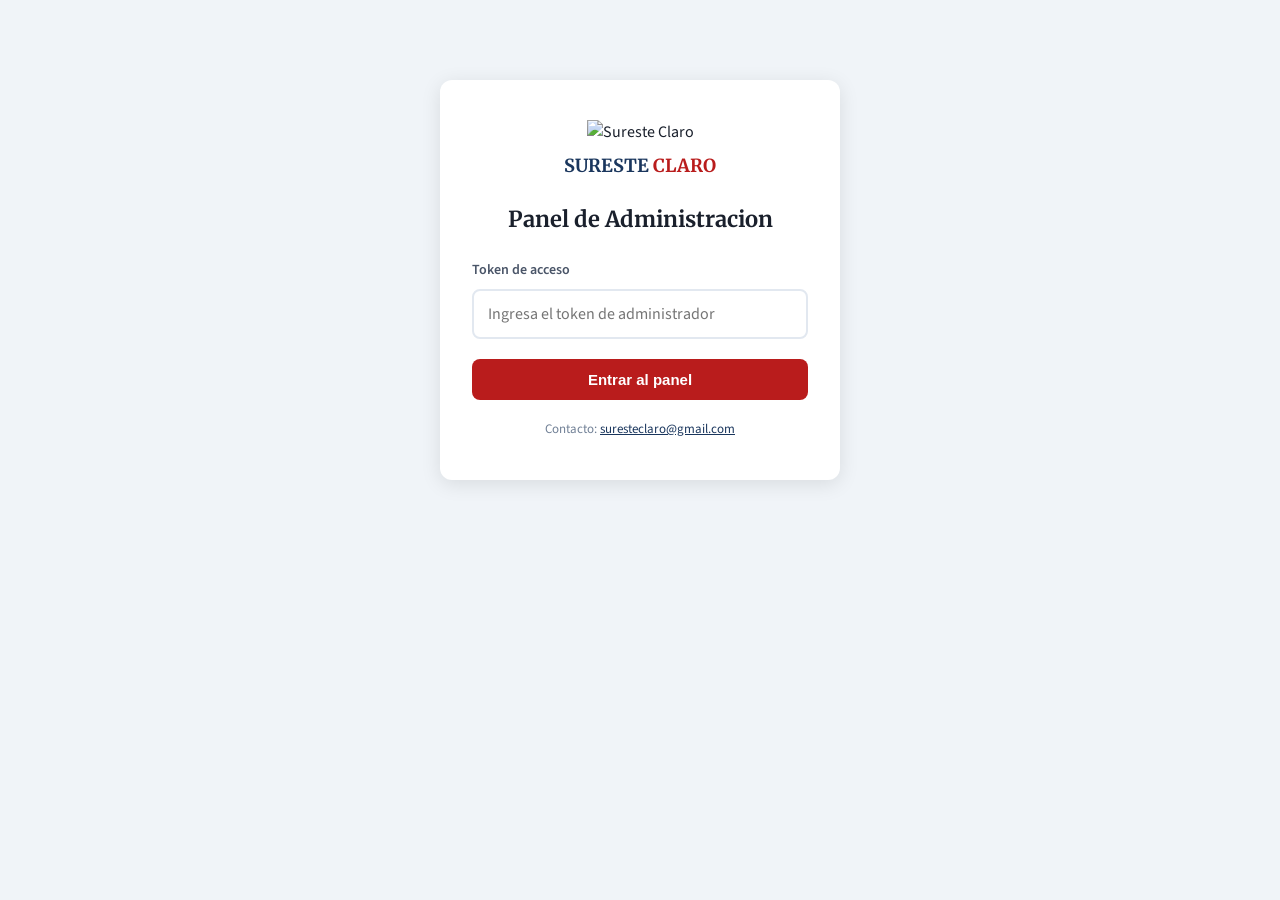
==== commit 09f4bc08: "Add files via upload" ====
--- a/admin.html
+++ b/admin.html
@@ -174,11 +174,17 @@
       font-weight: 500;
     }
     
+    .form-hint {
+      font-size: 12px;
+      color: var(--gris-500);
+      margin-top: 6px;
+    }
+    
     /* Subir imagen desde dispositivo */
     .upload-area {
       border: 2px dashed var(--gris-300);
       border-radius: 8px;
-      padding: 24px;
+      padding: 32px 24px;
       text-align: center;
       cursor: pointer;
       transition: all 0.2s;
@@ -221,11 +227,34 @@
       display: none;
     }
     
+    .preview-container {
+      margin-top: 16px;
+      position: relative;
+    }
+    
     .preview-img {
       max-width: 100%;
-      max-height: 200px;
+      max-height: 250px;
       border-radius: 8px;
-      margin-top: 12px;
+      border: 2px solid var(--gris-300);
+    }
+    
+    .preview-remove {
+      position: absolute;
+      top: 8px;
+      right: 8px;
+      background: var(--rojo);
+      color: white;
+      border: none;
+      width: 28px;
+      height: 28px;
+      border-radius: 50%;
+      cursor: pointer;
+      font-size: 16px;
+      line-height: 1;
+      display: flex;
+      align-items: center;
+      justify-content: center;
     }
     
     .btn {
@@ -346,6 +375,14 @@
       font-weight: 500;
     }
     
+    .tabla-img {
+      width: 50px;
+      height: 35px;
+      object-fit: cover;
+      border-radius: 4px;
+      background: var(--gris-100);
+    }
+    
     .badge {
       display: inline-block;
       padding: 4px 10px;
@@ -492,6 +529,22 @@
     
     .img-panel.active {
       display: block;
+    }
+    
+    .upload-progress {
+      width: 100%;
+      height: 4px;
+      background: var(--gris-300);
+      border-radius: 2px;
+      margin-top: 12px;
+      overflow: hidden;
+    }
+    
+    .upload-progress-bar {
+      height: 100%;
+      background: var(--verde);
+      border-radius: 2px;
+      transition: width 0.3s;
     }
   </style>
 </head>
@@ -511,6 +564,9 @@
         <button type="submit" class="btn btn-primary btn-block">Entrar al panel</button>
         <div id="loginError" class="mensaje mensaje-error hidden" style="margin-top: 16px;"></div>
       </form>
+      <p style="text-align: center; margin-top: 20px; font-size: 13px; color: var(--gris-500);">
+        Contacto: <a href="mailto:suresteclaro@gmail.com" style="color: var(--azul);">suresteclaro@gmail.com</a>
+      </p>
     </div>
   </div>
 
@@ -535,9 +591,9 @@
             <thead>
               <tr>
                 <th>ID</th>
+                <th>Img</th>
                 <th>Titulo</th>
                 <th>Categoria</th>
-                <th>Autor</th>
                 <th>Principal</th>
                 <th>Fecha</th>
                 <th>Acciones</th>
@@ -554,6 +610,7 @@
         <h2 class="panel-titulo" id="formTitulo">Nueva Publicacion</h2>
         <form id="formPublicacion">
           <input type="hidden" id="publicacionId">
+          <input type="hidden" id="imgUrlFinal">
           
           <div class="form-section">
             <div class="form-section-title">Informacion basica</div>
@@ -617,22 +674,33 @@
                   <line x1="12" y1="3" x2="12" y2="15"/>
                 </svg>
                 <p class="upload-text"><strong>Haz clic para subir</strong> o arrastra una imagen</p>
-                <p class="upload-hint">PNG, JPG o WEBP (max 5MB)</p>
-                <input type="file" id="imgFile" class="upload-input" accept="image/*">
+                <p class="upload-hint">JPG, PNG, GIF, WEBP, BMP, SVG (max 10MB)</p>
+                <input type="file" id="imgFile" class="upload-input" accept="image/jpeg,image/png,image/gif,image/webp,image/bmp,image/svg+xml,image/*">
               </div>
-              <img id="previewUpload" class="preview-img hidden" alt="Vista previa">
+              <div id="previewContainerUpload" class="preview-container hidden">
+                <img id="previewUpload" class="preview-img" alt="Vista previa">
+                <button type="button" class="preview-remove" id="removeUpload" title="Quitar imagen">&times;</button>
+              </div>
               <p id="uploadStatus" class="upload-hint" style="margin-top: 8px;"></p>
             </div>
             
             <div id="imgPanelUrl" class="img-panel">
               <div class="form-group">
-                <label class="form-label" for="imgUrl">URL de la imagen principal</label>
+                <label class="form-label" for="imgUrl">URL de la imagen</label>
                 <input type="url" id="imgUrl" class="form-input" placeholder="https://ejemplo.com/imagen.jpg">
+                <p class="form-hint">Pega la URL directa de una imagen de internet</p>
               </div>
-              <img id="previewUrl" class="preview-img hidden" alt="Vista previa">
+              <div id="previewContainerUrl" class="preview-container hidden">
+                <img id="previewUrl" class="preview-img" alt="Vista previa">
+                <button type="button" class="preview-remove" id="removeUrl" title="Quitar imagen">&times;</button>
+              </div>
             </div>
             
-            <input type="hidden" id="imgUrlFinal">
+            <div class="form-group" style="margin-top: 16px;">
+              <label class="form-label" for="imgCreditos">Creditos / Fuente de la imagen</label>
+              <input type="text" id="imgCreditos" class="form-input" placeholder="Ej: Foto: Juan Perez / Agencia EFE">
+              <p class="form-hint">Importante: Incluir creditos para evitar problemas legales</p>
+            </div>
           </div>
           
           <div class="form-group">
@@ -663,7 +731,7 @@
     
     let token = localStorage.getItem('admin_token') || '';
     let modoEdicion = false;
-    let uploadedImageUrl = '';
+    let currentImageData = '';
     
     // Elementos DOM
     const loginScreen = document.getElementById('loginScreen');
@@ -689,10 +757,14 @@
     const uploadArea = document.getElementById('uploadArea');
     const imgFile = document.getElementById('imgFile');
     const previewUpload = document.getElementById('previewUpload');
+    const previewContainerUpload = document.getElementById('previewContainerUpload');
     const previewUrl = document.getElementById('previewUrl');
+    const previewContainerUrl = document.getElementById('previewContainerUrl');
     const imgUrlInput = document.getElementById('imgUrl');
     const imgUrlFinal = document.getElementById('imgUrlFinal');
     const uploadStatus = document.getElementById('uploadStatus');
+    const removeUpload = document.getElementById('removeUpload');
+    const removeUrl = document.getElementById('removeUrl');
     
     // =====================================================
     // TABS DE IMAGEN
@@ -710,106 +782,132 @@
     });
     
     // =====================================================
-    // SUBIR IMAGEN DESDE DISPOSITIVO
+    // SUBIR IMAGEN DESDE DISPOSITIVO - CORREGIDO
     // =====================================================
     
     uploadArea.addEventListener('click', () => imgFile.click());
     
     uploadArea.addEventListener('dragover', (e) => {
       e.preventDefault();
+      e.stopPropagation();
       uploadArea.classList.add('dragover');
     });
     
-    uploadArea.addEventListener('dragleave', () => {
+    uploadArea.addEventListener('dragleave', (e) => {
+      e.preventDefault();
+      e.stopPropagation();
       uploadArea.classList.remove('dragover');
     });
     
     uploadArea.addEventListener('drop', (e) => {
       e.preventDefault();
+      e.stopPropagation();
       uploadArea.classList.remove('dragover');
-      const file = e.dataTransfer.files[0];
-      if (file && file.type.startsWith('image/')) {
-        handleImageUpload(file);
+      
+      const files = e.dataTransfer.files;
+      if (files && files.length > 0) {
+        handleImageFile(files[0]);
       }
     });
     
     imgFile.addEventListener('change', (e) => {
       const file = e.target.files[0];
       if (file) {
-        handleImageUpload(file);
+        handleImageFile(file);
       }
     });
     
-    async function handleImageUpload(file) {
-      // Validar tamaño (5MB max)
-      if (file.size > 5 * 1024 * 1024) {
-        uploadStatus.textContent = 'Error: La imagen es muy grande (max 5MB)';
+    function handleImageFile(file) {
+      console.log('Archivo recibido:', file.name, file.type, file.size);
+      
+      // Validar que sea imagen
+      if (!file.type.startsWith('image/')) {
+        uploadStatus.textContent = 'Error: El archivo no es una imagen valida';
         uploadStatus.style.color = 'var(--rojo)';
         return;
       }
       
-      // Mostrar preview local mientras sube
+      // Validar tamano (10MB max)
+      if (file.size > 10 * 1024 * 1024) {
+        uploadStatus.textContent = 'Error: La imagen es muy grande (max 10MB)';
+        uploadStatus.style.color = 'var(--rojo)';
+        return;
+      }
+      
+      uploadStatus.textContent = 'Procesando imagen...';
+      uploadStatus.style.color = 'var(--gris-500)';
+      
+      // Leer como base64
       const reader = new FileReader();
+      
       reader.onload = (e) => {
-        previewUpload.src = e.target.result;
-        previewUpload.classList.remove('hidden');
+        const base64Data = e.target.result;
+        
+        // Mostrar preview
+        previewUpload.src = base64Data;
+        previewContainerUpload.classList.remove('hidden');
+        uploadArea.style.display = 'none';
+        
+        // Guardar la imagen como data URL
+        currentImageData = base64Data;
+        imgUrlFinal.value = base64Data;
+        
+        uploadStatus.textContent = 'Imagen cargada correctamente';
+        uploadStatus.style.color = 'var(--verde)';
+        
+        console.log('Imagen procesada, longitud:', base64Data.length);
       };
+      
+      reader.onerror = (error) => {
+        console.error('Error leyendo archivo:', error);
+        uploadStatus.textContent = 'Error al procesar la imagen';
+        uploadStatus.style.color = 'var(--rojo)';
+      };
+      
       reader.readAsDataURL(file);
-      
-      uploadStatus.textContent = 'Subiendo imagen...';
-      uploadStatus.style.color = 'var(--gris-500)';
-      
-      try {
-        // Crear FormData para subir
-        const formData = new FormData();
-        formData.append('file', file);
-        
-        // Subir al worker
-        const response = await fetch(`${API_URL}/api/admin/upload`, {
-          method: 'POST',
-          headers: {
-            'X-Admin-Token': token
-          },
-          body: formData
-        });
-        
-        if (!response.ok) {
-          throw new Error('Error al subir imagen');
-        }
-        
-        const data = await response.json();
-        uploadedImageUrl = data.url;
-        imgUrlFinal.value = data.url;
-        
-        uploadStatus.textContent = 'Imagen subida correctamente';
-        uploadStatus.style.color = 'var(--verde)';
-        
-      } catch (error) {
-        console.error('Error subiendo imagen:', error);
-        uploadStatus.textContent = 'Error al subir. Intenta con URL en su lugar.';
-        uploadStatus.style.color = 'var(--rojo)';
-        
-        // Usar la imagen como data URL como fallback
-        uploadedImageUrl = previewUpload.src;
-        imgUrlFinal.value = previewUpload.src;
-      }
-    }
-    
-    // Preview de URL manual
+    }
+    
+    // Quitar imagen subida
+    removeUpload.addEventListener('click', () => {
+      previewContainerUpload.classList.add('hidden');
+      uploadArea.style.display = '';
+      currentImageData = '';
+      imgUrlFinal.value = '';
+      imgFile.value = '';
+      uploadStatus.textContent = '';
+    });
+    
+    // =====================================================
+    // URL DE IMAGEN
+    // =====================================================
+    
     imgUrlInput.addEventListener('input', () => {
       const url = imgUrlInput.value.trim();
       if (url) {
         previewUrl.src = url;
-        previewUrl.classList.remove('hidden');
+        previewContainerUrl.classList.remove('hidden');
         imgUrlFinal.value = url;
-        uploadedImageUrl = '';
+        currentImageData = '';
       } else {
-        previewUrl.classList.add('hidden');
+        previewContainerUrl.classList.add('hidden');
+        imgUrlFinal.value = '';
       }
     });
     
     previewUrl.addEventListener('error', () => {
-      previewUrl.classList.add('hidden');
+      // Si la URL no carga, no ocultar el preview pero mostrar error
+      previewUrl.style.opacity = '0.5';
+    });
+    
+    previewUrl.addEventListener('load', () => {
+      previewUrl.style.opacity = '1';
+    });
+    
+    // Quitar URL
+    removeUrl.addEventListener('click', () => {
+      previewContainerUrl.classList.add('hidden');
+      imgUrlInput.value = '';
+      imgUrlFinal.value = '';
     });
     
     // =====================================================
@@ -862,6 +960,8 @@
     
     async function guardarPublicacion(datos) {
       const url = modoEdicion ? `${API_URL}/api/admin/editar` : `${API_URL}/api/admin/publicar`;
+      
+      console.log('Guardando publicacion:', url, datos);
       
       const response = await fetch(url, {
         method: modoEdicion ? 'PUT' : 'POST',
@@ -873,7 +973,7 @@
       });
       
       if (!response.ok) {
-        const err = await response.json();
+        const err = await response.json().catch(() => ({}));
         throw new Error(err.error || 'Error al guardar');
       }
       
@@ -887,6 +987,20 @@
       });
       if (!response.ok) throw new Error('Error');
       return true;
+    }
+    
+    function getPlaceholderImg() {
+      return 'data:image/svg+xml,%3Csvg xmlns="http://www.w3.org/2000/svg" viewBox="0 0 100 70"%3E%3Crect fill="%23e2e8f0" width="100" height="70"/%3E%3Ctext fill="%2364748b" font-family="sans-serif" font-size="8" x="50%25" y="50%25" text-anchor="middle" dy=".3em"%3ESin img%3C/text%3E%3C/svg%3E';
+    }
+    
+    function getImagenTabla(pub) {
+      const url = pub.img_url || pub.imgurl || pub.imgUrl || pub.imagen || '';
+      if (!url || url === 'null' || url === 'undefined') return getPlaceholderImg();
+      // Si es base64 muy largo, mostrar placeholder
+      if (url.startsWith('data:') && url.length > 100) {
+        return url; // Mostrar la imagen base64
+      }
+      return url;
     }
     
     function getBadgeClass(categoria) {
@@ -922,12 +1036,13 @@
       tablaBody.innerHTML = publicaciones.map(pub => {
         const esPrincipal = pub.es_principal == 1 || pub.esprincipal || pub.esPrincipal;
         const cat = pub.categoria || 'general';
+        const imgSrc = getImagenTabla(pub);
         return `
         <tr>
           <td><strong>${pub.id}</strong></td>
+          <td><img src="${imgSrc}" class="tabla-img" alt="" onerror="this.src='${getPlaceholderImg()}'"></td>
           <td class="tabla-titulo">${pub.titulo || 'Sin titulo'}</td>
           <td><span class="badge badge-cat ${getBadgeClass(cat)}">${cat}</span></td>
-          <td>${pub.autor || 'Redaccion'}</td>
           <td><span class="badge ${esPrincipal ? 'badge-si' : 'badge-no'}">${esPrincipal ? 'Si' : 'No'}</span></td>
           <td>${formatearFecha(pub.timestamp)}</td>
           <td class="acciones">
@@ -959,7 +1074,7 @@
       `;
       mensajeGlobal.className = `mensaje mensaje-${tipo}`;
       mensajeGlobal.classList.remove('hidden');
-      setTimeout(() => mensajeGlobal.classList.add('hidden'), 4000);
+      setTimeout(() => mensajeGlobal.classList.add('hidden'), 5000);
     }
     
     function limpiarFormulario() {
@@ -967,10 +1082,22 @@
       document.getElementById('publicacionId').value = '';
       document.getElementById('autor').value = 'Redaccion Sureste Claro';
       imgUrlFinal.value = '';
-      uploadedImageUrl = '';
-      previewUpload.classList.add('hidden');
-      previewUrl.classList.add('hidden');
+      currentImageData = '';
+      imgUrlInput.value = '';
+      
+      // Reset upload area
+      previewContainerUpload.classList.add('hidden');
+      previewContainerUrl.classList.add('hidden');
+      uploadArea.style.display = '';
       uploadStatus.textContent = '';
+      imgFile.value = '';
+      
+      // Reset tabs to upload
+      imgTabs.forEach(t => t.classList.remove('active'));
+      document.querySelector('[data-img-tab="upload"]').classList.add('active');
+      imgPanelUpload.classList.add('active');
+      imgPanelUrl.classList.remove('active');
+      
       modoEdicion = false;
       formTitulo.textContent = 'Nueva Publicacion';
       btnGuardar.innerHTML = `
@@ -991,19 +1118,41 @@
       document.getElementById('categoria').value = pub.categoria || '';
       document.getElementById('autor').value = pub.autor || 'Redaccion Sureste Claro';
       document.getElementById('cargo').value = pub.cargo || '';
+      document.getElementById('imgCreditos').value = pub.img_creditos || pub.imgCreditos || '';
       
       const imgUrl = pub.img_url || pub.imgurl || pub.imgUrl || '';
-      imgUrlInput.value = imgUrl;
-      imgUrlFinal.value = imgUrl;
+      
+      // Limpiar previews
+      previewContainerUpload.classList.add('hidden');
+      previewContainerUrl.classList.add('hidden');
+      uploadArea.style.display = '';
+      uploadStatus.textContent = '';
       
       if (imgUrl) {
-        previewUrl.src = imgUrl;
-        previewUrl.classList.remove('hidden');
-        // Cambiar a tab de URL
-        imgTabs.forEach(t => t.classList.remove('active'));
-        document.querySelector('[data-img-tab="url"]').classList.add('active');
-        imgPanelUpload.classList.remove('active');
-        imgPanelUrl.classList.add('active');
+        imgUrlFinal.value = imgUrl;
+        
+        // Si es base64, mostrar en upload
+        if (imgUrl.startsWith('data:')) {
+          previewUpload.src = imgUrl;
+          previewContainerUpload.classList.remove('hidden');
+          uploadArea.style.display = 'none';
+          currentImageData = imgUrl;
+          
+          imgTabs.forEach(t => t.classList.remove('active'));
+          document.querySelector('[data-img-tab="upload"]').classList.add('active');
+          imgPanelUpload.classList.add('active');
+          imgPanelUrl.classList.remove('active');
+        } else {
+          // Es URL
+          imgUrlInput.value = imgUrl;
+          previewUrl.src = imgUrl;
+          previewContainerUrl.classList.remove('hidden');
+          
+          imgTabs.forEach(t => t.classList.remove('active'));
+          document.querySelector('[data-img-tab="url"]').classList.add('active');
+          imgPanelUpload.classList.remove('active');
+          imgPanelUrl.classList.add('active');
+        }
       }
       
       document.getElementById('esPrincipal').checked = pub.es_principal == 1 || pub.esprincipal || pub.esPrincipal || false;
@@ -1035,6 +1184,9 @@
         document.querySelector('[data-tab="crear"]').classList.add('active');
         panelLista.classList.remove('active');
         panelCrear.classList.add('active');
+        
+        // Scroll al inicio del formulario
+        window.scrollTo({ top: 0, behavior: 'smooth' });
       } catch (error) {
         mostrarMensaje('Error al cargar la publicacion', 'error');
       }
@@ -1101,8 +1253,21 @@
     formPublicacion.addEventListener('submit', async (e) => {
       e.preventDefault();
       
-      // Obtener la URL de imagen final
-      const finalImgUrl = imgUrlFinal.value || imgUrlInput.value.trim() || uploadedImageUrl;
+      // Determinar URL de imagen final
+      let finalImgUrl = '';
+      
+      // Primero verificar si hay imagen subida (base64)
+      if (currentImageData) {
+        finalImgUrl = currentImageData;
+      } 
+      // Si no, verificar URL input
+      else if (imgUrlInput.value.trim()) {
+        finalImgUrl = imgUrlInput.value.trim();
+      }
+      // Si no, usar el valor guardado
+      else if (imgUrlFinal.value) {
+        finalImgUrl = imgUrlFinal.value;
+      }
       
       const datos = {
         titulo: document.getElementById('titulo').value.trim(),
@@ -1112,6 +1277,7 @@
         autor: document.getElementById('autor').value.trim() || 'Redaccion Sureste Claro',
         cargo: document.getElementById('cargo').value.trim(),
         imgUrl: finalImgUrl,
+        imgCreditos: document.getElementById('imgCreditos').value.trim(),
         esPrincipal: document.getElementById('esPrincipal').checked
       };
       
@@ -1119,8 +1285,12 @@
         datos.id = document.getElementById('publicacionId').value;
       }
       
+      console.log('Datos a guardar:', { ...datos, imgUrl: datos.imgUrl.substring(0, 100) + '...' });
+      
       try {
         btnGuardar.disabled = true;
+        btnGuardar.innerHTML = 'Guardando...';
+        
         await guardarPublicacion(datos);
         mostrarMensaje(modoEdicion ? 'Publicacion actualizada correctamente' : 'Noticia publicada correctamente');
         limpiarFormulario();
@@ -1135,6 +1305,21 @@
         mostrarMensaje(error.message || 'Error al guardar la publicacion', 'error');
       } finally {
         btnGuardar.disabled = false;
+        btnGuardar.innerHTML = modoEdicion ? `
+          <svg width="18" height="18" viewBox="0 0 24 24" fill="none" stroke="currentColor" stroke-width="2">
+            <path d="M19 21H5a2 2 0 0 1-2-2V5a2 2 0 0 1 2-2h11l5 5v11a2 2 0 0 1-2 2z"/>
+            <polyline points="17 21 17 13 7 13 7 21"/>
+            <polyline points="7 3 7 8 15 8"/>
+          </svg>
+          Guardar cambios
+        ` : `
+          <svg width="18" height="18" viewBox="0 0 24 24" fill="none" stroke="currentColor" stroke-width="2">
+            <path d="M19 21H5a2 2 0 0 1-2-2V5a2 2 0 0 1 2-2h11l5 5v11a2 2 0 0 1-2 2z"/>
+            <polyline points="17 21 17 13 7 13 7 21"/>
+            <polyline points="7 3 7 8 15 8"/>
+          </svg>
+          Publicar noticia
+        `;
       }
     });
     
